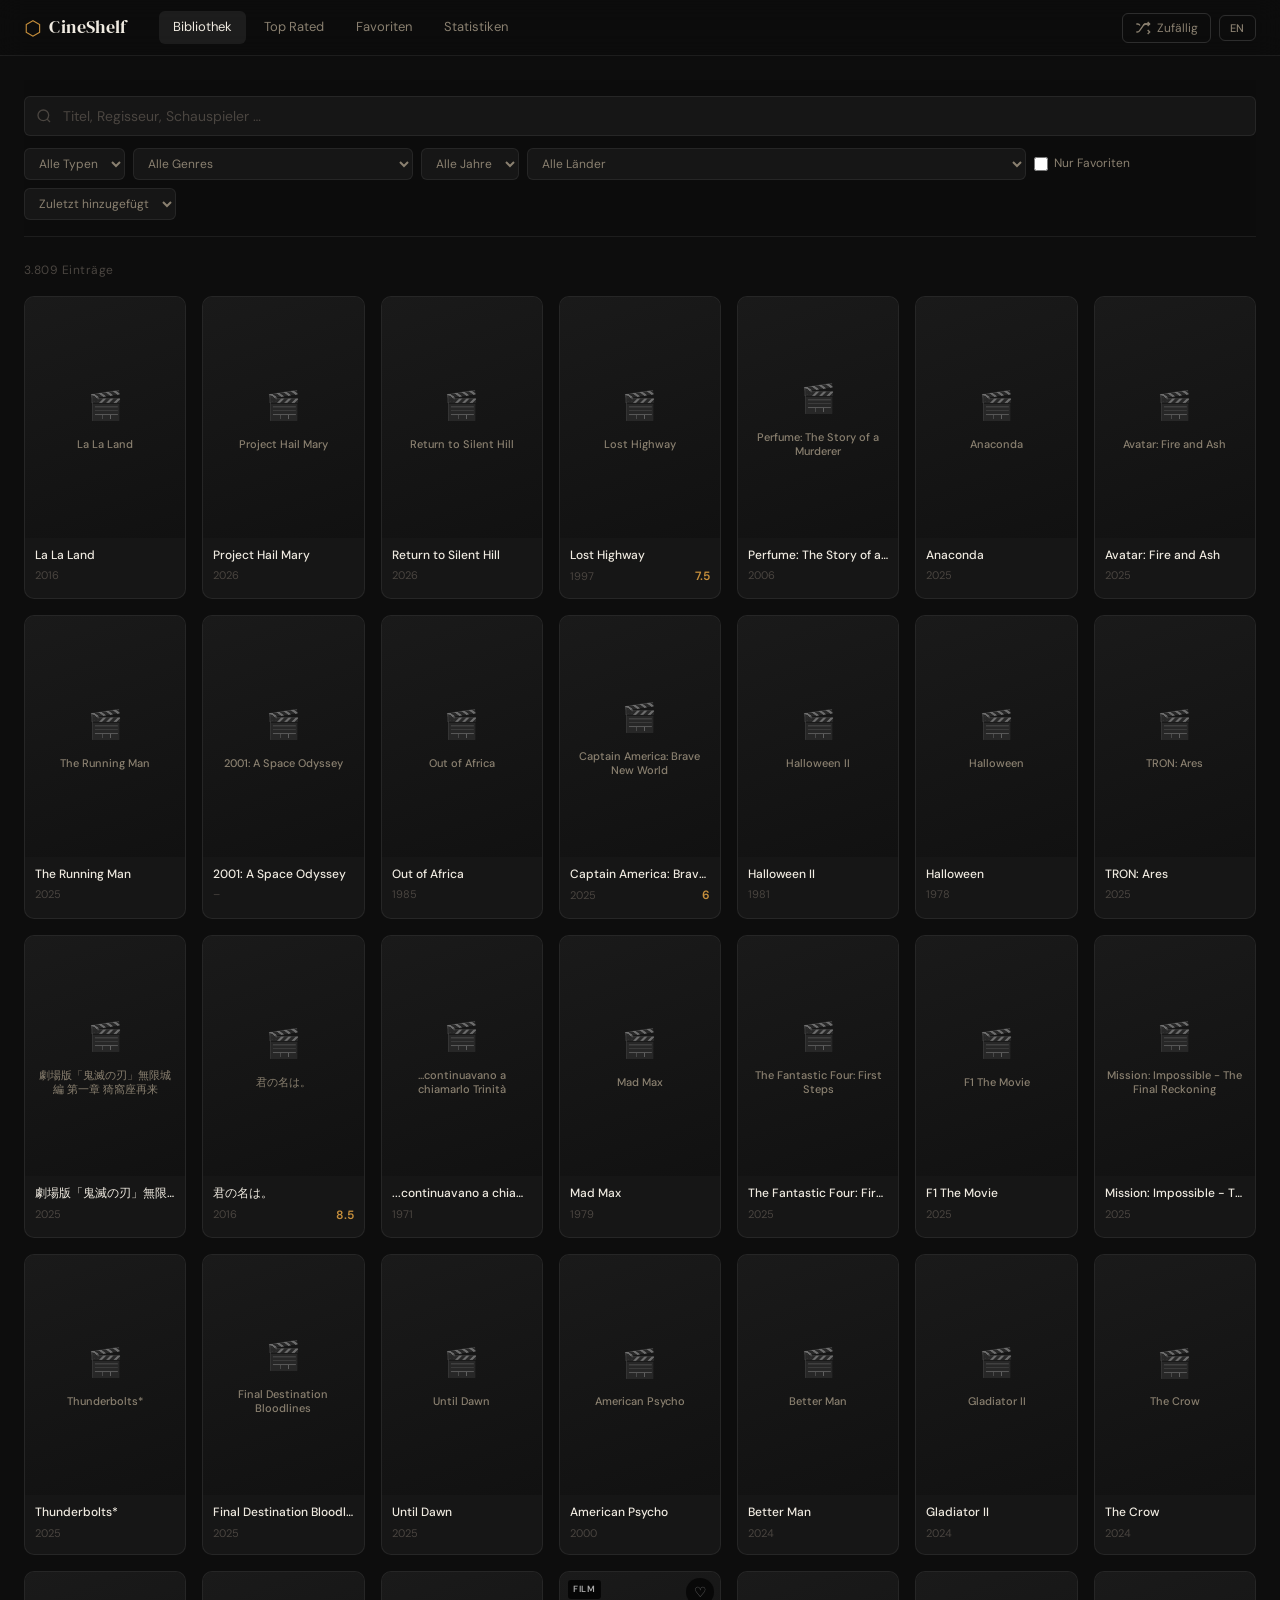
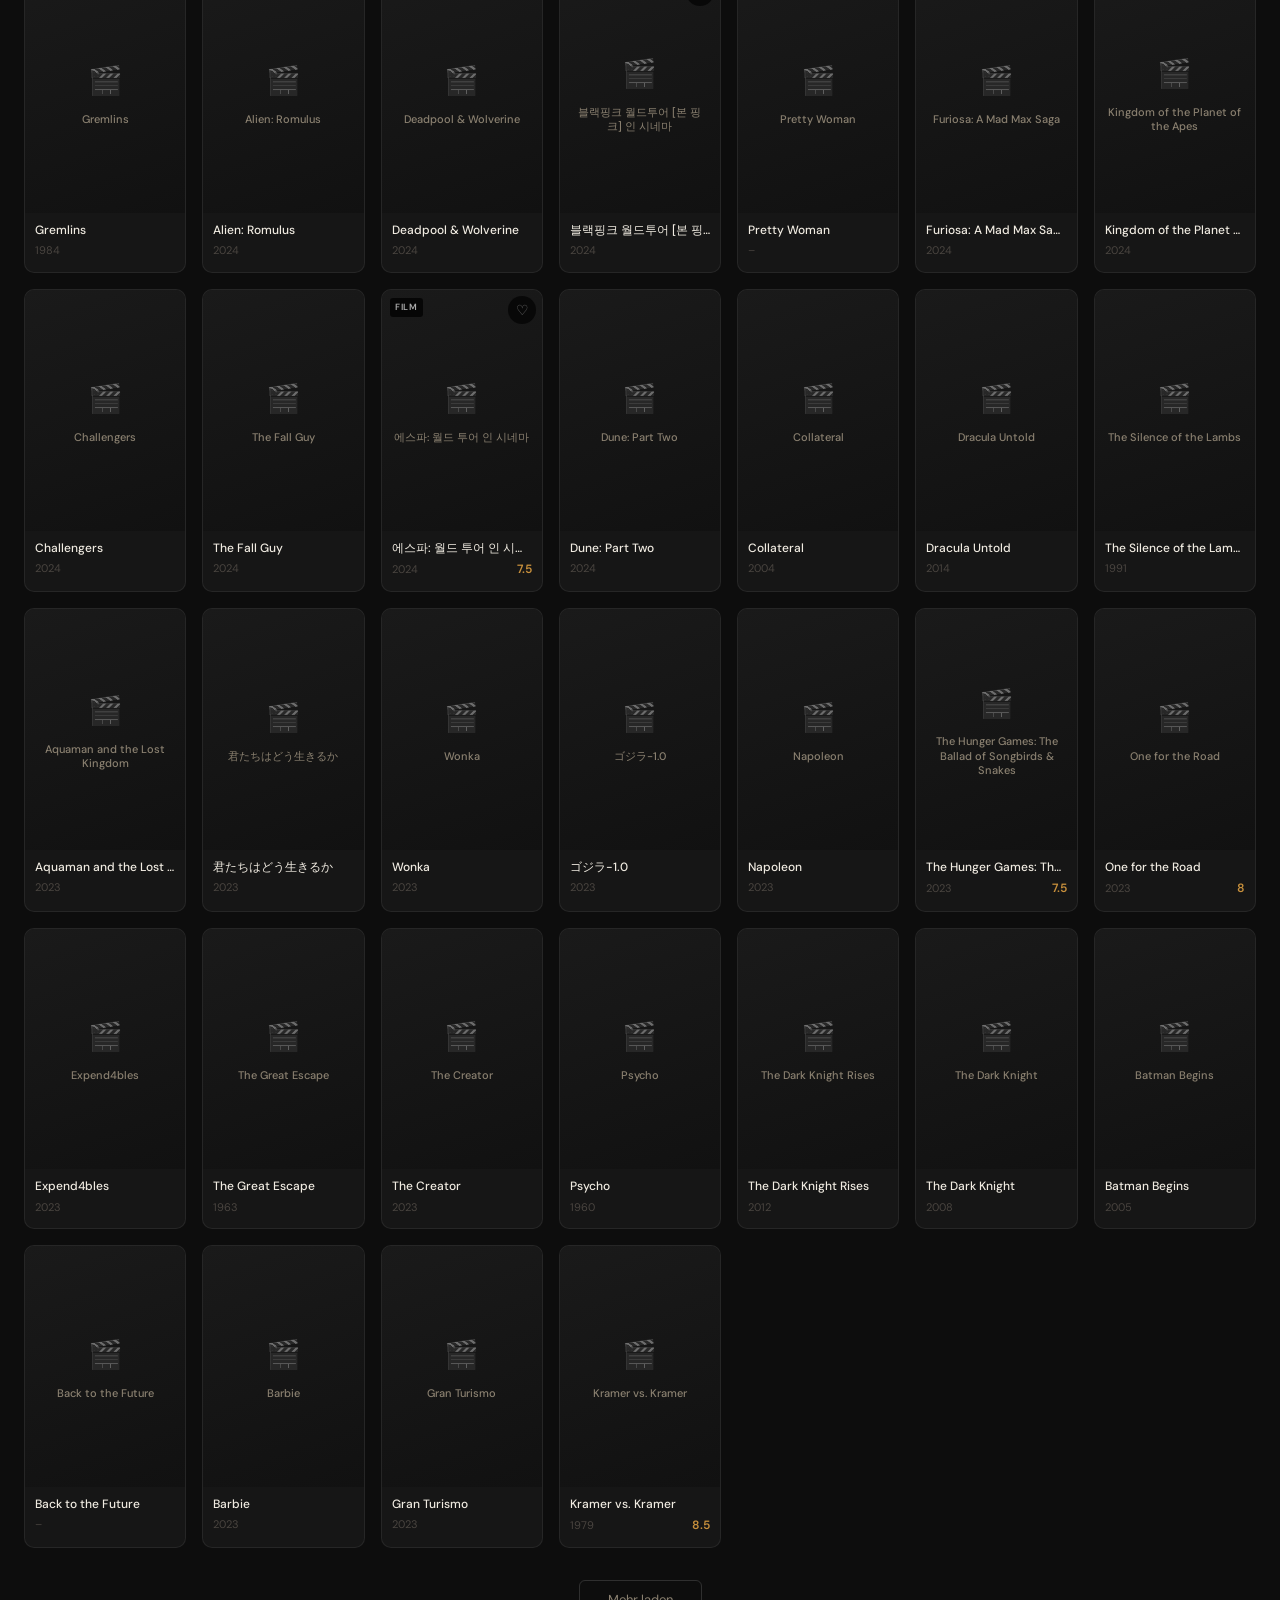
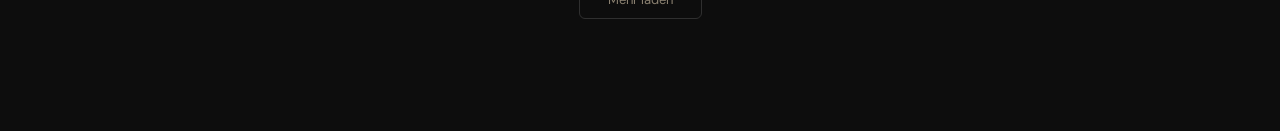
==== index.html @ fcdb3c8b "Add files via upload" ====
<!DOCTYPE html>
<html lang="de">
<head>
  <meta charset="UTF-8">
  <meta name="viewport" content="width=device-width, initial-scale=1.0">
  <title>CineShelf – Meine Medienbibliothek</title>
  <link rel="stylesheet" href="style.css">
  <link rel="preconnect" href="https://fonts.googleapis.com">
  <link rel="preconnect" href="https://fonts.gstatic.com" crossorigin>
  <link href="https://fonts.googleapis.com/css2?family=DM+Serif+Display:ital@0;1&family=DM+Sans:ital,opsz,wght@0,9..40,300;0,9..40,400;0,9..40,500;1,9..40,300&display=swap" rel="stylesheet">
</head>
<body>

<!-- NAVIGATION -->
<nav id="navbar">
  <div class="nav-inner">
    <a href="#" class="logo" onclick="showPage('home')">
      <span class="logo-mark">⬡</span>
      <span class="logo-text">CineShelf</span>
    </a>
    <div class="nav-links">
      <a href="#" onclick="showPage('home')" data-page="home" class="nav-link active">Bibliothek</a>
      <a href="#" onclick="showPage('toprated')" data-page="toprated" class="nav-link">Top Rated</a>
      <a href="#" onclick="showPage('favorites')" data-page="favorites" class="nav-link">Favoriten</a>
      <a href="#" onclick="showPage('stats')" data-page="stats" class="nav-link">Statistiken</a>
    </div>
    <div class="nav-actions">
      <button class="btn-random" onclick="openRandom()" title="Zufälliger Eintrag">
        <svg width="16" height="16" viewBox="0 0 24 24" fill="none" stroke="currentColor" stroke-width="2"><path d="M2 18h1.4c1.3 0 2.5-.6 3.3-1.7l6.1-8.6c.7-1.1 2-1.7 3.3-1.7H22"/><path d="m19 15 3 3-3 3"/><path d="M2 6h1.9c1.5 0 2.9.9 3.6 2.2"/><path d="M22 6h-5.9c-1.3 0-2.5.6-3.3 1.7l-.5.8"/><path d="m19 3 3 3-3 3"/></svg>
        <span>Zufällig</span>
      </button>
      <button class="btn-lang" onclick="toggleLang()" id="langBtn">EN</button>
    </div>
  </div>
</nav>

<!-- HOME PAGE -->
<div id="page-home" class="page active">
  <div class="toolbar">
    <div class="search-wrap">
      <svg class="search-icon" width="16" height="16" viewBox="0 0 24 24" fill="none" stroke="currentColor" stroke-width="2"><circle cx="11" cy="11" r="8"/><path d="m21 21-4.35-4.35"/></svg>
      <input type="text" id="searchInput" class="search-input" placeholder="Titel, Regisseur, Schauspieler …" oninput="applyFilters()">
      <button class="search-clear" id="searchClear" onclick="clearSearch()" style="display:none">×</button>
    </div>
    <div class="filter-row">
      <select id="filterType" onchange="applyFilters()" class="filter-select">
        <option value="">Alle Typen</option>
        <option value="film">Filme</option>
        <option value="wwe">WWE</option>
        <option value="concert">Konzerte</option>
      </select>
      <select id="filterGenre" onchange="applyFilters()" class="filter-select">
        <option value="">Alle Genres</option>
      </select>
      <select id="filterDecade" onchange="applyFilters()" class="filter-select">
        <option value="">Alle Jahre</option>
      </select>
      <select id="filterCountry" onchange="applyFilters()" class="filter-select">
        <option value="">Alle Länder</option>
      </select>
      <label class="filter-check">
        <input type="checkbox" id="filterFav" onchange="applyFilters()">
        <span>Nur Favoriten</span>
      </label>
      <select id="sortBy" onchange="applyFilters()" class="filter-select">
        <option value="added-desc">Zuletzt hinzugefügt</option>
        <option value="title-asc">Titel A–Z</option>
        <option value="title-desc">Titel Z–A</option>
        <option value="year-desc">Jahr ↓</option>
        <option value="year-asc">Jahr ↑</option>
        <option value="rating-desc">Bewertung ↓</option>
      </select>
    </div>
  </div>
  <div id="resultsCount" class="results-count"></div>
  <div id="grid" class="poster-grid"></div>
  <div id="loadMore" class="load-more-wrap" style="display:none">
    <button onclick="loadMoreItems()" class="btn-loadmore">Mehr laden</button>
  </div>
</div>

<!-- TOP RATED PAGE -->
<div id="page-toprated" class="page">
  <div class="page-header">
    <h1 class="page-title">Top Rated</h1>
    <p class="page-subtitle" id="topratedSubtitle">Einträge mit der höchsten Bewertung</p>
  </div>
  <div id="toprated-grid" class="poster-grid"></div>
</div>

<!-- FAVORITES PAGE -->
<div id="page-favorites" class="page">
  <div class="page-header">
    <h1 class="page-title">Favoriten</h1>
    <p class="page-subtitle" id="favoritesSubtitle">Deine markierten Lieblinge</p>
  </div>
  <div id="favorites-grid" class="poster-grid"></div>
  <div id="favorites-empty" class="empty-state" style="display:none">
    <div class="empty-icon">♡</div>
    <p>Noch keine Favoriten markiert.</p>
    <p class="empty-sub">Klicke das Herz-Symbol auf einer Karte, um sie hier zu speichern.</p>
  </div>
</div>

<!-- STATS PAGE -->
<div id="page-stats" class="page">
  <div class="page-header">
    <h1 class="page-title">Statistiken</h1>
    <p class="page-subtitle">Ein Blick in deine Sammlung</p>
  </div>
  <div id="stats-content" class="stats-grid"></div>
</div>

<!-- DETAIL MODAL -->
<div id="modal" class="modal" onclick="closeModal(event)">
  <div class="modal-inner">
    <button class="modal-close" onclick="closeModalBtn()">×</button>
    <div id="modal-body"></div>
  </div>
</div>

<!-- TOAST -->
<div id="toast" class="toast"></div>

<script src="app.js"></script>
</body>
</html>
---- style.css ----
/* ============================================
   CineShelf – Design System
   Palette: Near-black base, warm amber accent,
   film-grain texture feel, editorial typography
   ============================================ */

:root {
  --bg:          #0d0d0d;
  --bg-card:     #161616;
  --bg-card-hover: #1e1e1e;
  --bg-modal:    #111111;
  --border:      rgba(255,255,255,0.07);
  --border-strong: rgba(255,255,255,0.14);
  --text-primary: #f0ebe1;
  --text-secondary: #8a8070;
  --text-muted:  #4a4540;
  --accent:      #c8903c;   /* warm amber – like a sodium lamp in a projection booth */
  --accent-dim:  rgba(200,144,60,0.15);
  --accent-glow: rgba(200,144,60,0.08);
  --red:         #e05c5c;
  --green:       #6bcf8f;
  --nav-h:       56px;
  --radius:      6px;
  --radius-lg:   10px;
  --shadow-card: 0 2px 20px rgba(0,0,0,0.6);
  --shadow-modal: 0 8px 60px rgba(0,0,0,0.9);
  --font-display: 'DM Serif Display', Georgia, serif;
  --font-body:   'DM Sans', system-ui, sans-serif;
  --transition:  0.18s ease;
}

*, *::before, *::after { box-sizing: border-box; margin: 0; padding: 0; }

html { scroll-behavior: smooth; }

body {
  background: var(--bg);
  color: var(--text-primary);
  font-family: var(--font-body);
  font-size: 14px;
  line-height: 1.6;
  min-height: 100vh;
  -webkit-font-smoothing: antialiased;
}

/* ── NAV ── */
#navbar {
  position: fixed;
  top: 0; left: 0; right: 0;
  height: var(--nav-h);
  background: rgba(13,13,13,0.92);
  backdrop-filter: blur(12px);
  border-bottom: 1px solid var(--border);
  z-index: 100;
}
.nav-inner {
  max-width: 1440px;
  margin: 0 auto;
  padding: 0 24px;
  height: 100%;
  display: flex;
  align-items: center;
  gap: 32px;
}
.logo {
  display: flex;
  align-items: center;
  gap: 8px;
  text-decoration: none;
  flex-shrink: 0;
}
.logo-mark {
  font-size: 20px;
  color: var(--accent);
}
.logo-text {
  font-family: var(--font-display);
  font-size: 18px;
  color: var(--text-primary);
  letter-spacing: 0.02em;
}
.nav-links {
  display: flex;
  gap: 4px;
  flex: 1;
}
.nav-link {
  text-decoration: none;
  color: var(--text-secondary);
  font-size: 13px;
  font-weight: 400;
  padding: 6px 14px;
  border-radius: var(--radius);
  transition: color var(--transition), background var(--transition);
}
.nav-link:hover, .nav-link.active {
  color: var(--text-primary);
  background: var(--border);
}
.nav-actions {
  display: flex;
  align-items: center;
  gap: 8px;
  flex-shrink: 0;
}
.btn-random {
  display: flex;
  align-items: center;
  gap: 6px;
  background: none;
  border: 1px solid var(--border-strong);
  color: var(--text-secondary);
  font-family: var(--font-body);
  font-size: 12px;
  padding: 6px 12px;
  border-radius: var(--radius);
  cursor: pointer;
  transition: color var(--transition), border-color var(--transition);
}
.btn-random:hover {
  color: var(--accent);
  border-color: var(--accent);
}
.btn-lang {
  background: none;
  border: 1px solid var(--border-strong);
  color: var(--text-secondary);
  font-family: var(--font-body);
  font-size: 11px;
  font-weight: 500;
  padding: 5px 10px;
  border-radius: var(--radius);
  cursor: pointer;
  letter-spacing: 0.06em;
  transition: color var(--transition), border-color var(--transition);
}
.btn-lang:hover {
  color: var(--text-primary);
  border-color: var(--border-strong);
}

/* ── PAGES ── */
.page {
  display: none;
  padding-top: calc(var(--nav-h) + 24px);
  padding-bottom: 80px;
  max-width: 1440px;
  margin: 0 auto;
  padding-left: 24px;
  padding-right: 24px;
}
.page.active { display: block; }

.page-header {
  padding: 40px 0 32px;
  border-bottom: 1px solid var(--border);
  margin-bottom: 32px;
}
.page-title {
  font-family: var(--font-display);
  font-size: 42px;
  font-weight: 400;
  color: var(--text-primary);
  letter-spacing: -0.01em;
}
.page-subtitle {
  color: var(--text-secondary);
  font-size: 14px;
  margin-top: 6px;
}

/* ── TOOLBAR ── */
.toolbar {
  position: sticky;
  top: var(--nav-h);
  z-index: 50;
  background: rgba(13,13,13,0.95);
  backdrop-filter: blur(8px);
  padding: 16px 0;
  border-bottom: 1px solid var(--border);
  margin-bottom: 24px;
}
.search-wrap {
  position: relative;
  margin-bottom: 12px;
}
.search-icon {
  position: absolute;
  left: 12px;
  top: 50%;
  transform: translateY(-50%);
  color: var(--text-muted);
  pointer-events: none;
}
.search-input {
  width: 100%;
  background: var(--bg-card);
  border: 1px solid var(--border);
  border-radius: var(--radius);
  color: var(--text-primary);
  font-family: var(--font-body);
  font-size: 14px;
  padding: 10px 36px 10px 38px;
  outline: none;
  transition: border-color var(--transition);
}
.search-input:focus {
  border-color: var(--accent);
}
.search-input::placeholder { color: var(--text-muted); }
.search-clear {
  position: absolute;
  right: 12px;
  top: 50%;
  transform: translateY(-50%);
  background: none;
  border: none;
  color: var(--text-muted);
  font-size: 18px;
  cursor: pointer;
  line-height: 1;
  padding: 2px;
}
.search-clear:hover { color: var(--text-primary); }

.filter-row {
  display: flex;
  flex-wrap: wrap;
  gap: 8px;
  align-items: center;
}
.filter-select {
  background: var(--bg-card);
  border: 1px solid var(--border);
  border-radius: var(--radius);
  color: var(--text-secondary);
  font-family: var(--font-body);
  font-size: 12px;
  padding: 6px 10px;
  cursor: pointer;
  outline: none;
  transition: border-color var(--transition), color var(--transition);
}
.filter-select:hover, .filter-select:focus {
  border-color: var(--border-strong);
  color: var(--text-primary);
}
.filter-check {
  display: flex;
  align-items: center;
  gap: 6px;
  color: var(--text-secondary);
  font-size: 12px;
  cursor: pointer;
  user-select: none;
}
.filter-check input[type="checkbox"] {
  width: 14px; height: 14px;
  accent-color: var(--accent);
  cursor: pointer;
}
.filter-check:hover { color: var(--text-primary); }

.results-count {
  font-size: 12px;
  color: var(--text-muted);
  margin-bottom: 16px;
  letter-spacing: 0.04em;
}

/* ── POSTER GRID ── */
.poster-grid {
  display: grid;
  grid-template-columns: repeat(auto-fill, minmax(150px, 1fr));
  gap: 16px;
}

/* ── POSTER CARD ── */
.card {
  position: relative;
  background: var(--bg-card);
  border: 1px solid var(--border);
  border-radius: var(--radius-lg);
  overflow: hidden;
  cursor: pointer;
  transition: transform var(--transition), box-shadow var(--transition), border-color var(--transition);
}
.card:hover {
  transform: translateY(-4px);
  box-shadow: var(--shadow-card);
  border-color: var(--border-strong);
}
.card-poster {
  width: 100%;
  aspect-ratio: 2/3;
  background: var(--bg-card);
  position: relative;
  overflow: hidden;
}
.card-poster img {
  width: 100%;
  height: 100%;
  object-fit: cover;
  display: block;
  transition: transform 0.3s ease;
}
.card:hover .card-poster img {
  transform: scale(1.04);
}
.card-poster-fallback {
  width: 100%;
  height: 100%;
  display: flex;
  flex-direction: column;
  align-items: center;
  justify-content: center;
  background: linear-gradient(160deg, #1a1a1a 0%, #111 100%);
  color: var(--text-muted);
  font-size: 11px;
  text-align: center;
  padding: 12px;
  gap: 8px;
}
.card-poster-fallback .fallback-icon {
  font-size: 28px;
  opacity: 0.4;
}
.card-poster-fallback .fallback-title {
  font-size: 11px;
  color: var(--text-secondary);
  line-height: 1.3;
  word-break: break-word;
  font-weight: 500;
}
.card-type-badge {
  position: absolute;
  top: 8px;
  left: 8px;
  background: rgba(0,0,0,0.75);
  backdrop-filter: blur(4px);
  border-radius: 3px;
  font-size: 9px;
  font-weight: 600;
  letter-spacing: 0.08em;
  padding: 2px 5px;
  text-transform: uppercase;
}
.badge-film { color: #aaa; }
.badge-series { color: #7eb8e8; }
.badge-season { color: #a0c8f0; }
.badge-game { color: #8de88d; }
.badge-wwe { color: #e88080; }
.badge-concert { color: #e8c880; }

.card-fav {
  position: absolute;
  top: 6px;
  right: 6px;
  width: 28px;
  height: 28px;
  background: rgba(0,0,0,0.65);
  backdrop-filter: blur(4px);
  border: none;
  border-radius: 50%;
  display: flex;
  align-items: center;
  justify-content: center;
  cursor: pointer;
  font-size: 14px;
  transition: transform var(--transition), background var(--transition);
  z-index: 2;
}
.card-fav:hover { transform: scale(1.2); background: rgba(0,0,0,0.85); }
.card-fav.is-fav { color: #e05c5c; }
.card-fav:not(.is-fav) { color: rgba(255,255,255,0.4); }

.card-info {
  padding: 10px 10px 12px;
}
.card-title {
  font-size: 12px;
  font-weight: 500;
  line-height: 1.3;
  color: var(--text-primary);
  margin-bottom: 4px;
  white-space: nowrap;
  overflow: hidden;
  text-overflow: ellipsis;
}
.card-meta {
  display: flex;
  justify-content: space-between;
  align-items: center;
  gap: 4px;
}
.card-year {
  font-size: 11px;
  color: var(--text-muted);
}
.card-rating {
  font-size: 12px;
  font-weight: 600;
  color: var(--accent);
  font-variant-numeric: tabular-nums;
}

/* ── LOAD MORE ── */
.load-more-wrap {
  text-align: center;
  padding: 32px 0;
}
.btn-loadmore {
  background: none;
  border: 1px solid var(--border-strong);
  color: var(--text-secondary);
  font-family: var(--font-body);
  font-size: 13px;
  padding: 10px 28px;
  border-radius: var(--radius);
  cursor: pointer;
  transition: color var(--transition), border-color var(--transition);
}
.btn-loadmore:hover {
  color: var(--text-primary);
  border-color: var(--accent);
}

/* ── MODAL ── */
.modal {
  display: none;
  position: fixed;
  inset: 0;
  background: rgba(0,0,0,0.85);
  z-index: 200;
  overflow-y: auto;
  padding: 20px;
}
.modal.open { display: flex; align-items: flex-start; justify-content: center; }
.modal-inner {
  background: var(--bg-modal);
  border: 1px solid var(--border);
  border-radius: var(--radius-lg);
  max-width: 820px;
  width: 100%;
  margin: 20px auto;
  position: relative;
  box-shadow: var(--shadow-modal);
  overflow: hidden;
}
.modal-close {
  position: absolute;
  top: 14px;
  right: 14px;
  background: rgba(255,255,255,0.07);
  border: none;
  border-radius: 50%;
  width: 32px;
  height: 32px;
  font-size: 18px;
  color: var(--text-secondary);
  cursor: pointer;
  z-index: 10;
  display: flex;
  align-items: center;
  justify-content: center;
  transition: background var(--transition), color var(--transition);
}
.modal-close:hover {
  background: rgba(255,255,255,0.14);
  color: var(--text-primary);
}

/* Modal body layouts */
.modal-layout {
  display: flex;
  gap: 0;
  min-height: 340px;
}
.modal-poster {
  width: 220px;
  flex-shrink: 0;
  background: #0a0a0a;
  position: relative;
}
.modal-poster img {
  width: 100%;
  height: 100%;
  object-fit: cover;
  display: block;
}
.modal-poster-fallback {
  width: 100%;
  height: 100%;
  min-height: 330px;
  display: flex;
  align-items: center;
  justify-content: center;
  font-size: 48px;
  color: var(--text-muted);
  background: #111;
}
.modal-content {
  flex: 1;
  padding: 28px 28px 28px 28px;
  overflow: auto;
}
.modal-type-tag {
  display: inline-block;
  font-size: 10px;
  font-weight: 600;
  letter-spacing: 0.12em;
  text-transform: uppercase;
  color: var(--accent);
  margin-bottom: 10px;
}
.modal-title {
  font-family: var(--font-display);
  font-size: 26px;
  font-weight: 400;
  line-height: 1.15;
  margin-bottom: 6px;
  padding-right: 32px;
}
.modal-original-title {
  color: var(--text-secondary);
  font-style: italic;
  font-size: 13px;
  margin-bottom: 12px;
}
.modal-meta-row {
  display: flex;
  flex-wrap: wrap;
  gap: 16px;
  margin-bottom: 16px;
  padding-bottom: 16px;
  border-bottom: 1px solid var(--border);
}
.modal-meta-item {
  display: flex;
  flex-direction: column;
  gap: 2px;
}
.modal-meta-label {
  font-size: 10px;
  text-transform: uppercase;
  letter-spacing: 0.1em;
  color: var(--text-muted);
  font-weight: 500;
}
.modal-meta-value {
  font-size: 13px;
  color: var(--text-primary);
  font-weight: 400;
}
.modal-rating-display {
  font-size: 28px;
  font-family: var(--font-display);
  color: var(--accent);
  font-weight: 400;
  line-height: 1;
}
.modal-rating-display .rating-suffix {
  font-size: 14px;
  color: var(--text-muted);
  font-family: var(--font-body);
}
.modal-genres {
  display: flex;
  flex-wrap: wrap;
  gap: 6px;
  margin-bottom: 16px;
}
.genre-chip {
  background: rgba(255,255,255,0.05);
  border: 1px solid var(--border);
  border-radius: 3px;
  font-size: 11px;
  padding: 3px 8px;
  color: var(--text-secondary);
}
.modal-description {
  font-size: 13px;
  line-height: 1.7;
  color: var(--text-secondary);
  margin-bottom: 16px;
}
.modal-section-label {
  font-size: 10px;
  text-transform: uppercase;
  letter-spacing: 0.1em;
  color: var(--text-muted);
  margin-bottom: 8px;
  font-weight: 500;
}
.modal-cast {
  display: flex;
  flex-direction: column;
  gap: 4px;
  margin-bottom: 16px;
}
.cast-item {
  display: flex;
  gap: 8px;
  font-size: 12px;
}
.cast-name { color: var(--text-primary); }
.cast-role { color: var(--text-muted); }
.modal-links {
  display: flex;
  gap: 8px;
  flex-wrap: wrap;
  margin-top: 4px;
}
.modal-link {
  display: inline-flex;
  align-items: center;
  gap: 5px;
  font-size: 11px;
  color: var(--text-muted);
  text-decoration: none;
  border: 1px solid var(--border);
  border-radius: var(--radius);
  padding: 4px 10px;
  transition: color var(--transition), border-color var(--transition);
}
.modal-link:hover {
  color: var(--accent);
  border-color: var(--accent);
}

/* Rating controls in modal */
.modal-rating-section {
  margin-top: 16px;
  padding-top: 16px;
  border-top: 1px solid var(--border);
}
.rating-controls {
  display: flex;
  align-items: center;
  gap: 12px;
  margin-top: 8px;
}
.rating-stars {
  display: flex;
  gap: 2px;
}
.rating-pip {
  width: 22px;
  height: 22px;
  border-radius: 3px;
  border: 1px solid var(--border);
  background: none;
  cursor: pointer;
  font-size: 9px;
  color: var(--text-muted);
  display: flex;
  align-items: center;
  justify-content: center;
  transition: background var(--transition), border-color var(--transition), color var(--transition);
  font-family: var(--font-body);
}
.rating-pip.active, .rating-pip:hover {
  background: var(--accent-dim);
  border-color: var(--accent);
  color: var(--accent);
}
.rating-clear {
  background: none;
  border: none;
  color: var(--text-muted);
  font-size: 11px;
  cursor: pointer;
  padding: 0;
  font-family: var(--font-body);
}
.rating-clear:hover { color: var(--red); }

/* Notes in modal */
.notes-textarea {
  width: 100%;
  background: var(--bg-card);
  border: 1px solid var(--border);
  border-radius: var(--radius);
  color: var(--text-primary);
  font-family: var(--font-body);
  font-size: 12px;
  padding: 8px 10px;
  resize: vertical;
  min-height: 60px;
  outline: none;
  transition: border-color var(--transition);
  margin-top: 8px;
}
.notes-textarea:focus { border-color: var(--accent); }
.notes-textarea::placeholder { color: var(--text-muted); }
.notes-save-btn {
  margin-top: 6px;
  background: var(--accent-dim);
  border: 1px solid var(--accent);
  color: var(--accent);
  font-family: var(--font-body);
  font-size: 11px;
  padding: 5px 14px;
  border-radius: var(--radius);
  cursor: pointer;
  transition: background var(--transition);
}
.notes-save-btn:hover { background: rgba(200,144,60,0.25); }

/* ── STATS PAGE ── */
.stats-grid {
  display: grid;
  grid-template-columns: repeat(auto-fill, minmax(280px, 1fr));
  gap: 20px;
}
.stat-card {
  background: var(--bg-card);
  border: 1px solid var(--border);
  border-radius: var(--radius-lg);
  padding: 24px;
}
.stat-card-title {
  font-size: 10px;
  text-transform: uppercase;
  letter-spacing: 0.12em;
  color: var(--text-muted);
  margin-bottom: 16px;
  font-weight: 500;
}
.stat-big-number {
  font-family: var(--font-display);
  font-size: 52px;
  color: var(--accent);
  line-height: 1;
  font-weight: 400;
}
.stat-big-label {
  font-size: 13px;
  color: var(--text-secondary);
  margin-top: 4px;
}
.stat-list {
  display: flex;
  flex-direction: column;
  gap: 10px;
}
.stat-list-item {
  display: flex;
  justify-content: space-between;
  align-items: center;
  gap: 12px;
}
.stat-list-bar-wrap {
  flex: 1;
  height: 3px;
  background: var(--border);
  border-radius: 2px;
  overflow: hidden;
}
.stat-list-bar {
  height: 100%;
  background: var(--accent);
  border-radius: 2px;
  transition: width 0.6s ease;
}
.stat-list-label {
  font-size: 12px;
  color: var(--text-secondary);
  white-space: nowrap;
  overflow: hidden;
  text-overflow: ellipsis;
  max-width: 140px;
}
.stat-list-count {
  font-size: 11px;
  color: var(--text-muted);
  flex-shrink: 0;
}

/* ── EMPTY STATE ── */
.empty-state {
  text-align: center;
  padding: 80px 20px;
  color: var(--text-muted);
}
.empty-icon {
  font-size: 52px;
  margin-bottom: 16px;
  opacity: 0.5;
}
.empty-sub {
  font-size: 12px;
  color: var(--text-muted);
  margin-top: 6px;
}

/* ── TOAST ── */
.toast {
  position: fixed;
  bottom: 24px;
  left: 50%;
  transform: translateX(-50%) translateY(80px);
  background: var(--bg-card);
  border: 1px solid var(--border-strong);
  border-radius: var(--radius);
  padding: 10px 20px;
  font-size: 13px;
  color: var(--text-primary);
  z-index: 999;
  transition: transform 0.25s ease, opacity 0.25s ease;
  opacity: 0;
  pointer-events: none;
  white-space: nowrap;
}
.toast.show {
  transform: translateX(-50%) translateY(0);
  opacity: 1;
}

/* ── LOADING ── */
.loading {
  text-align: center;
  padding: 60px;
  color: var(--text-muted);
  font-size: 13px;
}

/* ── SCROLLBAR ── */
::-webkit-scrollbar { width: 6px; }
::-webkit-scrollbar-track { background: transparent; }
::-webkit-scrollbar-thumb { background: var(--border-strong); border-radius: 3px; }
::-webkit-scrollbar-thumb:hover { background: var(--text-muted); }

/* ── RESPONSIVE ── */
@media (max-width: 768px) {
  .nav-inner { gap: 12px; padding: 0 16px; }
  .nav-links { gap: 0; }
  .nav-link { padding: 6px 8px; font-size: 12px; }
  .logo-text { display: none; }
  .btn-random span { display: none; }

  .page { padding-left: 16px; padding-right: 16px; }
  .poster-grid { grid-template-columns: repeat(auto-fill, minmax(120px, 1fr)); gap: 10px; }
  .page-title { font-size: 28px; }

  .modal-layout { flex-direction: column; }
  .modal-poster { width: 100%; height: 220px; }
  .modal-poster img { height: 100%; object-fit: cover; object-position: top; }
  .modal-content { padding: 20px 16px; }
  .modal-title { font-size: 20px; }

  .filter-row { gap: 6px; }
  .filter-select { font-size: 11px; padding: 5px 8px; }
}

@media (max-width: 400px) {
  .poster-grid { grid-template-columns: repeat(auto-fill, minmax(100px, 1fr)); gap: 8px; }
}

@media (prefers-reduced-motion: reduce) {
  *, *::before, *::after { transition: none !important; animation: none !important; }
}
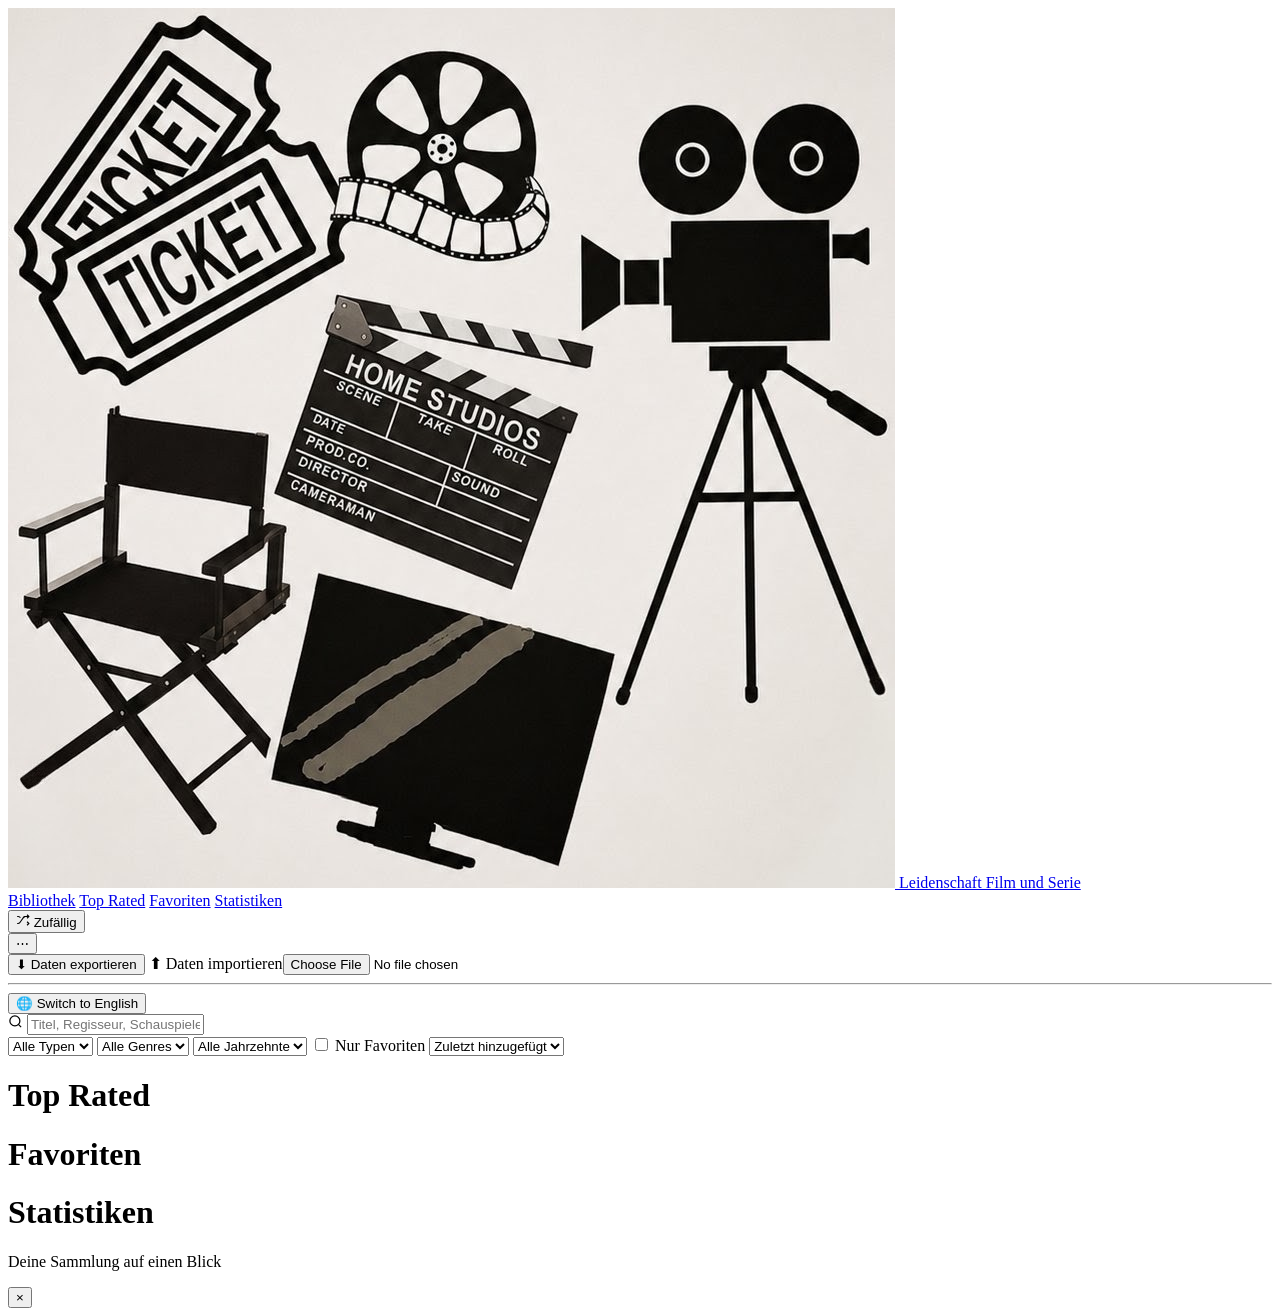
==== commit c2bdc793: "Rename index (1).html to index.html" ====
--- a/index.html
+++ b/index.html
@@ -3,125 +3,101 @@
 <head>
   <meta charset="UTF-8">
   <meta name="viewport" content="width=device-width, initial-scale=1.0">
-  <title>CineShelf – Meine Medienbibliothek</title>
+  <title>Leidenschaft Film und Serie</title>
   <link rel="stylesheet" href="style.css">
-  <link rel="preconnect" href="https://fonts.googleapis.com">
-  <link rel="preconnect" href="https://fonts.gstatic.com" crossorigin>
-  <link href="https://fonts.googleapis.com/css2?family=DM+Serif+Display:ital@0;1&family=DM+Sans:ital,opsz,wght@0,9..40,300;0,9..40,400;0,9..40,500;1,9..40,300&display=swap" rel="stylesheet">
+  <link href="https://fonts.googleapis.com/css2?family=DM+Serif+Display:ital@0;1&family=DM+Sans:opsz,wght@9..40,300;9..40,400;9..40,500&display=swap" rel="stylesheet">
 </head>
 <body>
-
-<!-- NAVIGATION -->
 <nav id="navbar">
   <div class="nav-inner">
-    <a href="#" class="logo" onclick="showPage('home')">
-      <span class="logo-mark">⬡</span>
-      <span class="logo-text">CineShelf</span>
+    <a href="#" class="logo" onclick="showPage('home');return false">
+      <img src="logo.jpg" alt="Leidenschaft Film und Serie" class="logo-img"
+           onerror="this.style.display='none';this.nextElementSibling.style.display='block'">
+      <span class="logo-fallback">Leidenschaft Film und Serie</span>
     </a>
     <div class="nav-links">
-      <a href="#" onclick="showPage('home')" data-page="home" class="nav-link active">Bibliothek</a>
-      <a href="#" onclick="showPage('toprated')" data-page="toprated" class="nav-link">Top Rated</a>
-      <a href="#" onclick="showPage('favorites')" data-page="favorites" class="nav-link">Favoriten</a>
-      <a href="#" onclick="showPage('stats')" data-page="stats" class="nav-link">Statistiken</a>
+      <a href="#" onclick="showPage('home');return false"      data-page="home"      class="nav-link active">Bibliothek</a>
+      <a href="#" onclick="showPage('toprated');return false"  data-page="toprated"  class="nav-link">Top Rated</a>
+      <a href="#" onclick="showPage('favorites');return false" data-page="favorites" class="nav-link">Favoriten</a>
+      <a href="#" onclick="showPage('stats');return false"     data-page="stats"     class="nav-link">Statistiken</a>
     </div>
     <div class="nav-actions">
-      <button class="btn-random" onclick="openRandom()" title="Zufälliger Eintrag">
-        <svg width="16" height="16" viewBox="0 0 24 24" fill="none" stroke="currentColor" stroke-width="2"><path d="M2 18h1.4c1.3 0 2.5-.6 3.3-1.7l6.1-8.6c.7-1.1 2-1.7 3.3-1.7H22"/><path d="m19 15 3 3-3 3"/><path d="M2 6h1.9c1.5 0 2.9.9 3.6 2.2"/><path d="M22 6h-5.9c-1.3 0-2.5.6-3.3 1.7l-.5.8"/><path d="m19 3 3 3-3 3"/></svg>
-        <span>Zufällig</span>
+      <button class="btn-ghost" onclick="openRandom()">
+        <svg width="14" height="14" viewBox="0 0 24 24" fill="none" stroke="currentColor" stroke-width="2"><path d="M2 18h1.4c1.3 0 2.5-.6 3.3-1.7l6.1-8.6c.7-1.1 2-1.7 3.3-1.7H22"/><path d="m19 15 3 3-3 3"/><path d="M2 6h1.9c1.5 0 2.9.9 3.6 2.2"/><path d="M22 6h-5.9c-1.3 0-2.5.6-3.3 1.7l-.5.8"/><path d="m19 3 3 3-3 3"/></svg>
+        <span class="hide-mobile">Zufällig</span>
       </button>
-      <button class="btn-lang" onclick="toggleLang()" id="langBtn">EN</button>
+      <div class="menu-wrap">
+        <button class="btn-ghost" onclick="toggleMenu()">⋯</button>
+        <div class="dropdown" id="dropdown">
+          <button onclick="exportData();closeMenu()">⬇ Daten exportieren</button>
+          <label>⬆ Daten importieren<input type="file" accept=".json" onchange="importData(event);closeMenu()"></label>
+          <hr>
+          <button onclick="toggleLang();closeMenu()" id="langBtn">🌐 Switch to English</button>
+        </div>
+      </div>
     </div>
   </div>
 </nav>
 
-<!-- HOME PAGE -->
 <div id="page-home" class="page active">
   <div class="toolbar">
     <div class="search-wrap">
-      <svg class="search-icon" width="16" height="16" viewBox="0 0 24 24" fill="none" stroke="currentColor" stroke-width="2"><circle cx="11" cy="11" r="8"/><path d="m21 21-4.35-4.35"/></svg>
-      <input type="text" id="searchInput" class="search-input" placeholder="Titel, Regisseur, Schauspieler …" oninput="applyFilters()">
-      <button class="search-clear" id="searchClear" onclick="clearSearch()" style="display:none">×</button>
+      <svg class="ico-search" width="15" height="15" viewBox="0 0 24 24" fill="none" stroke="currentColor" stroke-width="2"><circle cx="11" cy="11" r="8"/><path d="m21 21-4.35-4.35"/></svg>
+      <input id="searchInput" class="search-input" placeholder="Titel, Regisseur, Schauspieler …" oninput="applyFilters()">
+      <button id="searchClear" class="search-clear" onclick="clearSearch()" style="display:none">×</button>
     </div>
     <div class="filter-row">
-      <select id="filterType" onchange="applyFilters()" class="filter-select">
+      <select id="fType"   class="sel" onchange="applyFilters()">
         <option value="">Alle Typen</option>
         <option value="film">Filme</option>
-        <option value="wwe">WWE</option>
+        <option value="series">Serien</option>
         <option value="concert">Konzerte</option>
       </select>
-      <select id="filterGenre" onchange="applyFilters()" class="filter-select">
-        <option value="">Alle Genres</option>
-      </select>
-      <select id="filterDecade" onchange="applyFilters()" class="filter-select">
-        <option value="">Alle Jahre</option>
-      </select>
-      <select id="filterCountry" onchange="applyFilters()" class="filter-select">
-        <option value="">Alle Länder</option>
-      </select>
-      <label class="filter-check">
-        <input type="checkbox" id="filterFav" onchange="applyFilters()">
-        <span>Nur Favoriten</span>
-      </label>
-      <select id="sortBy" onchange="applyFilters()" class="filter-select">
+      <select id="fGenre"  class="sel" onchange="applyFilters()"><option value="">Alle Genres</option></select>
+      <select id="fDecade" class="sel" onchange="applyFilters()"><option value="">Alle Jahrzehnte</option></select>
+      <label class="chk-label"><input type="checkbox" id="fFav" onchange="applyFilters()"> <span>Nur Favoriten</span></label>
+      <select id="sortBy"  class="sel" onchange="applyFilters()">
         <option value="added-desc">Zuletzt hinzugefügt</option>
         <option value="title-asc">Titel A–Z</option>
         <option value="title-desc">Titel Z–A</option>
         <option value="year-desc">Jahr ↓</option>
         <option value="year-asc">Jahr ↑</option>
         <option value="rating-desc">Bewertung ↓</option>
+        <option value="rating-asc">Bewertung ↑</option>
       </select>
     </div>
   </div>
-  <div id="resultsCount" class="results-count"></div>
-  <div id="grid" class="poster-grid"></div>
-  <div id="loadMore" class="load-more-wrap" style="display:none">
-    <button onclick="loadMoreItems()" class="btn-loadmore">Mehr laden</button>
+  <div id="count" class="count"></div>
+  <div id="grid" class="grid"></div>
+  <div id="loadMoreWrap" style="display:none;text-align:center;padding:28px">
+    <button class="btn-ghost" onclick="loadMore()">Mehr laden</button>
   </div>
 </div>
 
-<!-- TOP RATED PAGE -->
 <div id="page-toprated" class="page">
-  <div class="page-header">
-    <h1 class="page-title">Top Rated</h1>
-    <p class="page-subtitle" id="topratedSubtitle">Einträge mit der höchsten Bewertung</p>
-  </div>
-  <div id="toprated-grid" class="poster-grid"></div>
+  <div class="page-header"><h1>Top Rated</h1><p id="trSub"></p></div>
+  <div id="tr-grid" class="grid"></div>
 </div>
 
-<!-- FAVORITES PAGE -->
 <div id="page-favorites" class="page">
-  <div class="page-header">
-    <h1 class="page-title">Favoriten</h1>
-    <p class="page-subtitle" id="favoritesSubtitle">Deine markierten Lieblinge</p>
-  </div>
-  <div id="favorites-grid" class="poster-grid"></div>
-  <div id="favorites-empty" class="empty-state" style="display:none">
-    <div class="empty-icon">♡</div>
-    <p>Noch keine Favoriten markiert.</p>
-    <p class="empty-sub">Klicke das Herz-Symbol auf einer Karte, um sie hier zu speichern.</p>
-  </div>
+  <div class="page-header"><h1>Favoriten</h1><p id="favSub"></p></div>
+  <div id="fav-grid" class="grid"></div>
+  <div id="fav-empty" class="empty" style="display:none"></div>
 </div>
 
-<!-- STATS PAGE -->
 <div id="page-stats" class="page">
-  <div class="page-header">
-    <h1 class="page-title">Statistiken</h1>
-    <p class="page-subtitle">Ein Blick in deine Sammlung</p>
-  </div>
-  <div id="stats-content" class="stats-grid"></div>
+  <div class="page-header"><h1>Statistiken</h1><p>Deine Sammlung auf einen Blick</p></div>
+  <div id="stats" class="stats-grid"></div>
 </div>
 
-<!-- DETAIL MODAL -->
 <div id="modal" class="modal" onclick="closeModal(event)">
-  <div class="modal-inner">
+  <div class="modal-box">
     <button class="modal-close" onclick="closeModalBtn()">×</button>
     <div id="modal-body"></div>
   </div>
 </div>
 
-<!-- TOAST -->
 <div id="toast" class="toast"></div>
-
 <script src="app.js"></script>
 </body>
 </html>
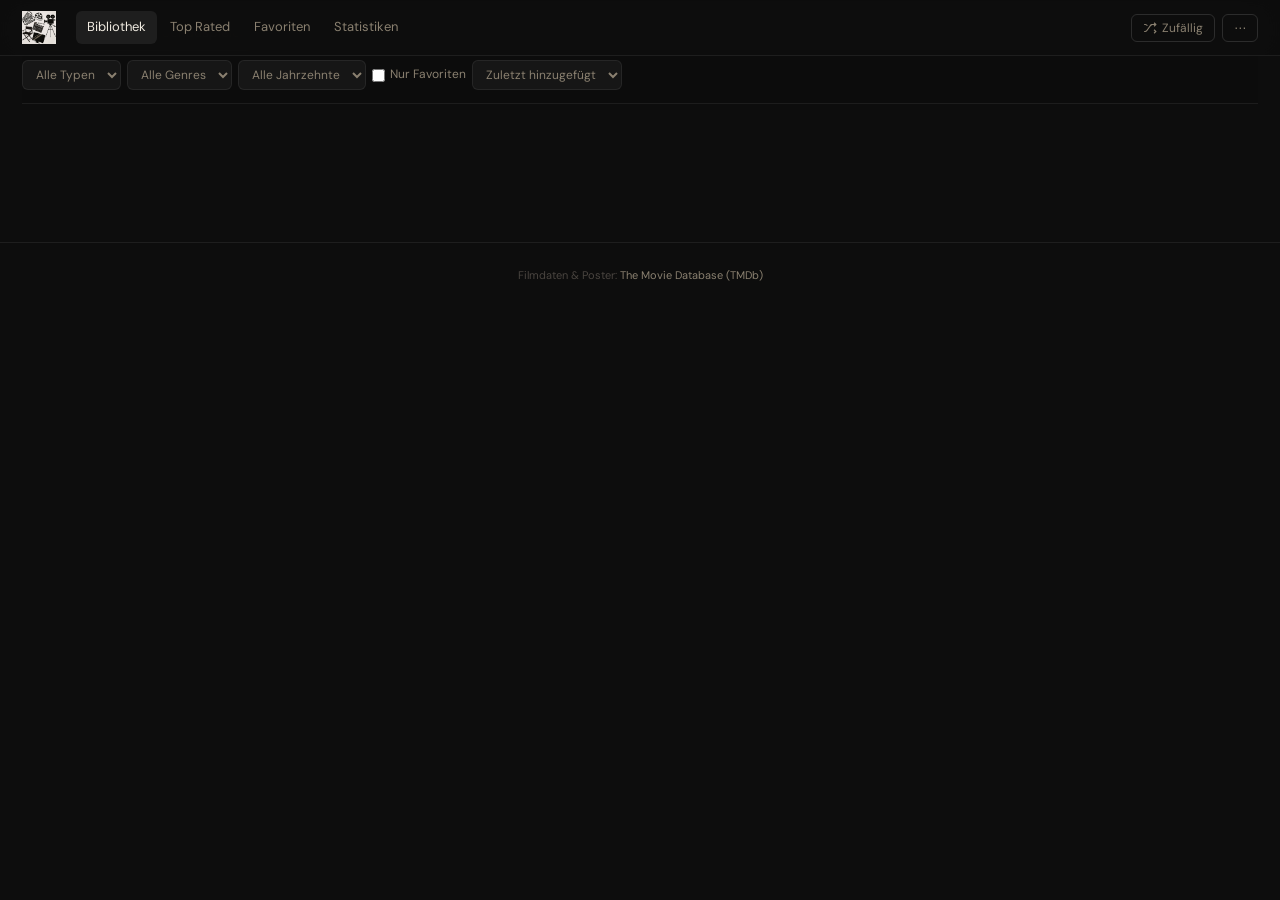
==== commit ab80439c: "Add files via upload" ====
--- a/index.html
+++ b/index.html
@@ -98,6 +98,11 @@
 </div>
 
 <div id="toast" class="toast"></div>
+
+<footer class="site-footer">
+  <p>Filmdaten &amp; Poster: <a href="https://www.themoviedb.org" target="_blank">The Movie Database (TMDb)</a></p>
+</footer>
+
 <script src="app.js"></script>
 </body>
 </html>
--- a/style.css
+++ b/style.css
@@ -0,0 +1,179 @@
+:root{
+  --bg:#0d0d0d;--card:#161616;--modal:#111;
+  --b:rgba(255,255,255,.07);--bs:rgba(255,255,255,.13);
+  --t:#f0ebe1;--ts:#8a8070;--tm:#4a4540;
+  --a:#c8903c;--ad:rgba(200,144,60,.15);
+  --red:#e05c5c;--nh:56px;--r:6px;--rl:10px;
+  --fd:'DM Serif Display',Georgia,serif;
+  --fb:'DM Sans',system-ui,sans-serif;
+  --tr:.17s ease;
+}
+*,*::before,*::after{box-sizing:border-box;margin:0;padding:0}
+html{scroll-behavior:smooth}
+body{background:var(--bg);color:var(--t);font-family:var(--fb);font-size:14px;line-height:1.6;min-height:100vh;-webkit-font-smoothing:antialiased}
+
+/* NAV */
+#navbar{position:fixed;inset:0 0 auto;height:var(--nh);background:rgba(13,13,13,.93);backdrop-filter:blur(12px);border-bottom:1px solid var(--b);z-index:100}
+.nav-inner{max-width:1440px;margin:0 auto;padding:0 22px;height:100%;display:flex;align-items:center;gap:20px}
+.logo{display:flex;align-items:center;gap:8px;text-decoration:none;flex-shrink:0}
+.logo-img{height:34px;width:auto;object-fit:contain}
+.logo-fallback{display:none;font-family:var(--fd);font-size:16px;color:var(--t);white-space:nowrap}
+.nav-links{display:flex;gap:2px;flex:1}
+.nav-link{text-decoration:none;color:var(--ts);font-size:13px;padding:6px 11px;border-radius:var(--r);transition:color var(--tr),background var(--tr)}
+.nav-link:hover,.nav-link.active{color:var(--t);background:var(--b)}
+.nav-actions{display:flex;align-items:center;gap:7px;flex-shrink:0}
+.btn-ghost{display:inline-flex;align-items:center;gap:5px;background:none;border:1px solid var(--bs);color:var(--ts);font-family:var(--fb);font-size:12px;padding:5px 11px;border-radius:var(--r);cursor:pointer;transition:color var(--tr),border-color var(--tr)}
+.btn-ghost:hover{color:var(--a);border-color:var(--a)}
+.menu-wrap{position:relative}
+.dropdown{display:none;position:absolute;top:calc(100% + 7px);right:0;background:#1b1b1b;border:1px solid var(--bs);border-radius:var(--rl);min-width:205px;padding:5px;box-shadow:0 8px 40px rgba(0,0,0,.85);z-index:200}
+.dropdown.open{display:block}
+.dropdown button,.dropdown label{display:block;width:100%;background:none;border:none;color:var(--ts);font-family:var(--fb);font-size:13px;padding:8px 13px;text-align:left;border-radius:var(--r);cursor:pointer;transition:background var(--tr),color var(--tr)}
+.dropdown button:hover,.dropdown label:hover{background:var(--b);color:var(--t)}
+.dropdown label input{display:none}
+.dropdown hr{border:none;border-top:1px solid var(--b);margin:4px 8px}
+
+/* PAGES */
+.page{display:none;padding-top:calc(var(--nh)+20px);padding-bottom:80px;max-width:1440px;margin:0 auto;padding-left:22px;padding-right:22px}
+.page.active{display:block}
+.page-header{padding:34px 0 26px;border-bottom:1px solid var(--b);margin-bottom:26px}
+.page-header h1{font-family:var(--fd);font-size:38px;font-weight:400}
+.page-header p{color:var(--ts);font-size:14px;margin-top:5px}
+
+/* TOOLBAR */
+.toolbar{position:sticky;top:var(--nh);z-index:50;background:rgba(13,13,13,.96);backdrop-filter:blur(8px);padding:13px 0;border-bottom:1px solid var(--b);margin-bottom:18px}
+.search-wrap{position:relative;margin-bottom:9px}
+.ico-search{position:absolute;left:11px;top:50%;transform:translateY(-50%);color:var(--tm);pointer-events:none}
+.search-input{width:100%;background:var(--card);border:1px solid var(--b);border-radius:var(--r);color:var(--t);font-family:var(--fb);font-size:14px;padding:9px 34px 9px 36px;outline:none;transition:border-color var(--tr)}
+.search-input:focus{border-color:var(--a)}
+.search-input::placeholder{color:var(--tm)}
+.search-clear{position:absolute;right:11px;top:50%;transform:translateY(-50%);background:none;border:none;color:var(--tm);font-size:17px;cursor:pointer}
+.search-clear:hover{color:var(--t)}
+.filter-row{display:flex;flex-wrap:wrap;gap:6px;align-items:center}
+.sel{background:var(--card);border:1px solid var(--b);border-radius:var(--r);color:var(--ts);font-family:var(--fb);font-size:12px;padding:5px 9px;cursor:pointer;outline:none;transition:border-color var(--tr),color var(--tr)}
+.sel:hover,.sel:focus{border-color:var(--bs);color:var(--t)}
+.chk-label{display:flex;align-items:center;gap:5px;color:var(--ts);font-size:12px;cursor:pointer;user-select:none}
+.chk-label input{accent-color:var(--a);width:13px;height:13px;cursor:pointer}
+.chk-label:hover{color:var(--t)}
+.count{font-size:12px;color:var(--tm);margin-bottom:13px;letter-spacing:.04em}
+
+/* GRID */
+.grid{display:grid;grid-template-columns:repeat(auto-fill,minmax(146px,1fr));gap:13px}
+
+/* CARD */
+.card{position:relative;background:var(--card);border:1px solid var(--b);border-radius:var(--rl);overflow:hidden;cursor:pointer;transition:transform var(--tr),box-shadow var(--tr),border-color var(--tr)}
+.card:hover{transform:translateY(-4px);box-shadow:0 4px 22px rgba(0,0,0,.7);border-color:var(--bs)}
+.card-img{width:100%;aspect-ratio:2/3;background:var(--card);position:relative;overflow:hidden}
+.card-img img{width:100%;height:100%;object-fit:cover;display:block;transition:transform .3s ease}
+.card:hover .card-img img{transform:scale(1.04)}
+.card-fb{width:100%;height:100%;display:flex;flex-direction:column;align-items:center;justify-content:center;background:linear-gradient(155deg,#1a1a1a,#111);padding:10px;gap:6px}
+.card-fb-icon{font-size:26px;opacity:.35}
+.card-fb-title{font-size:10px;color:var(--ts);line-height:1.3;word-break:break-word;font-weight:500;text-align:center}
+.badge{position:absolute;top:7px;left:7px;background:rgba(0,0,0,.75);backdrop-filter:blur(4px);border-radius:3px;font-size:9px;font-weight:600;letter-spacing:.08em;padding:2px 5px;text-transform:uppercase}
+.b-film{color:#aaa}.b-series{color:#7eb8e8}.b-concert{color:#e8c880}
+.card-fav{position:absolute;top:5px;right:5px;width:27px;height:27px;background:rgba(0,0,0,.65);backdrop-filter:blur(4px);border:none;border-radius:50%;display:flex;align-items:center;justify-content:center;cursor:pointer;font-size:13px;transition:transform var(--tr);z-index:2}
+.card-fav:hover{transform:scale(1.2)}
+.card-fav.on{color:var(--red)}.card-fav:not(.on){color:rgba(255,255,255,.35)}
+.card-info{padding:8px 9px 10px}
+.card-title{font-size:11px;font-weight:500;line-height:1.3;color:var(--t);margin-bottom:3px;white-space:nowrap;overflow:hidden;text-overflow:ellipsis}
+.card-meta{display:flex;justify-content:space-between;align-items:center}
+.card-year{font-size:11px;color:var(--tm)}
+.card-rating{font-size:12px;font-weight:600;color:var(--a);font-variant-numeric:tabular-nums}
+
+/* MODAL */
+.modal{display:none;position:fixed;inset:0;background:rgba(0,0,0,.86);z-index:200;overflow-y:auto;padding:18px}
+.modal.open{display:flex;align-items:flex-start;justify-content:center}
+.modal-box{background:var(--modal);border:1px solid var(--b);border-radius:var(--rl);max-width:800px;width:100%;margin:18px auto;position:relative;box-shadow:0 8px 60px rgba(0,0,0,.9);overflow:hidden}
+.modal-close{position:absolute;top:12px;right:12px;background:rgba(255,255,255,.07);border:none;border-radius:50%;width:30px;height:30px;font-size:17px;color:var(--ts);cursor:pointer;z-index:10;display:flex;align-items:center;justify-content:center;transition:background var(--tr),color var(--tr)}
+.modal-close:hover{background:rgba(255,255,255,.14);color:var(--t)}
+.modal-layout{display:flex;min-height:320px}
+.modal-poster{width:210px;flex-shrink:0;background:#0a0a0a}
+.modal-poster img{width:100%;height:100%;object-fit:cover;display:block}
+.modal-fb-poster{width:100%;height:100%;min-height:310px;display:flex;align-items:center;justify-content:center;font-size:44px;color:var(--tm);background:#111}
+.modal-body{flex:1;padding:26px;overflow:auto}
+.modal-type{font-size:10px;font-weight:600;letter-spacing:.12em;text-transform:uppercase;color:var(--a);margin-bottom:8px}
+.modal-title{font-family:var(--fd);font-size:24px;font-weight:400;line-height:1.15;margin-bottom:5px;padding-right:30px}
+.meta-row{display:flex;flex-wrap:wrap;gap:14px;margin-bottom:13px;padding-bottom:13px;border-bottom:1px solid var(--b)}
+.meta-item{display:flex;flex-direction:column;gap:1px}
+.meta-lbl{font-size:10px;text-transform:uppercase;letter-spacing:.1em;color:var(--tm);font-weight:500}
+.meta-val{font-size:13px;color:var(--t)}
+.chips{display:flex;flex-wrap:wrap;gap:5px;margin-bottom:12px}
+.chip{background:rgba(255,255,255,.05);border:1px solid var(--b);border-radius:3px;font-size:11px;padding:2px 7px;color:var(--ts)}
+.modal-desc{font-size:13px;line-height:1.7;color:var(--ts);margin-bottom:12px}
+.modal-note{background:var(--card);border-left:2px solid var(--a);padding:9px 13px;border-radius:0 var(--r) var(--r) 0;font-size:13px;line-height:1.6;color:var(--ts);margin-bottom:12px;font-style:italic}
+.sec-lbl{font-size:10px;text-transform:uppercase;letter-spacing:.1em;color:var(--tm);margin-bottom:7px;font-weight:500}
+.cast-list{display:flex;flex-direction:column;gap:3px;margin-bottom:12px}
+.cast-item{display:flex;gap:7px;font-size:12px}
+.cast-name{color:var(--t)}.cast-role{color:var(--tm)}
+.fav-btn{background:none;border:none;font-size:20px;cursor:pointer;padding:0;line-height:1;transition:transform var(--tr)}
+.fav-btn:hover{transform:scale(1.15)}
+.fav-btn.on{color:var(--red)}.fav-btn:not(.on){color:rgba(255,255,255,.25)}
+.links{display:flex;gap:7px;flex-wrap:wrap;margin-top:3px}
+.ext-link{display:inline-flex;align-items:center;gap:4px;font-size:11px;color:var(--tm);text-decoration:none;border:1px solid var(--b);border-radius:var(--r);padding:3px 9px;transition:color var(--tr),border-color var(--tr)}
+.ext-link:hover{color:var(--a);border-color:var(--a)}
+
+/* RATING */
+.rating-sec{margin-top:13px;padding-top:13px;border-top:1px solid var(--b)}
+.rating-pips{display:flex;flex-wrap:wrap;gap:3px;margin-top:7px}
+.pip{width:36px;height:26px;border-radius:var(--r);border:1px solid var(--b);background:none;cursor:pointer;font-size:11px;color:var(--tm);display:flex;align-items:center;justify-content:center;transition:background var(--tr),border-color var(--tr),color var(--tr);font-family:var(--fb);font-weight:500}
+.pip:hover,.pip.on{background:var(--ad);border-color:var(--a);color:var(--a)}
+.rating-val{font-family:var(--fd);font-size:24px;color:var(--a);line-height:1;margin:5px 0}
+.rating-val span{font-size:12px;color:var(--tm);font-family:var(--fb)}
+.clear-btn{background:none;border:none;color:var(--tm);font-size:11px;cursor:pointer;font-family:var(--fb)}
+.clear-btn:hover{color:var(--red)}
+
+/* NOTES */
+.notes-sec{margin-top:11px;padding-top:11px;border-top:1px solid var(--b)}
+.notes-ta{width:100%;background:var(--card);border:1px solid var(--b);border-radius:var(--r);color:var(--t);font-family:var(--fb);font-size:12px;padding:7px 9px;resize:vertical;min-height:55px;outline:none;transition:border-color var(--tr);margin-top:5px}
+.notes-ta:focus{border-color:var(--a)}
+.notes-ta::placeholder{color:var(--tm)}
+.notes-save{margin-top:5px;background:var(--ad);border:1px solid var(--a);color:var(--a);font-family:var(--fb);font-size:11px;padding:4px 12px;border-radius:var(--r);cursor:pointer}
+.notes-save:hover{background:rgba(200,144,60,.25)}
+
+/* STATS */
+.stats-grid{display:grid;grid-template-columns:repeat(auto-fill,minmax(270px,1fr));gap:16px}
+.stat-card{background:var(--card);border:1px solid var(--b);border-radius:var(--rl);padding:20px}
+.stat-title{font-size:10px;text-transform:uppercase;letter-spacing:.12em;color:var(--tm);margin-bottom:13px;font-weight:500}
+.stat-big{font-family:var(--fd);font-size:48px;color:var(--a);line-height:1}
+.stat-sub{font-size:12px;color:var(--ts);margin-top:3px}
+.stat-list{display:flex;flex-direction:column;gap:8px}
+.stat-row{display:flex;justify-content:space-between;align-items:center;gap:9px}
+.stat-bar-wrap{flex:1;height:3px;background:var(--b);border-radius:2px;overflow:hidden}
+.stat-bar{height:100%;background:var(--a);border-radius:2px;transition:width .6s ease}
+.stat-lbl{font-size:11px;color:var(--ts);white-space:nowrap;overflow:hidden;text-overflow:ellipsis;max-width:130px}
+.stat-cnt{font-size:11px;color:var(--tm);flex-shrink:0}
+
+/* MISC */
+.empty{text-align:center;padding:70px 20px;color:var(--tm)}
+.empty-icon{font-size:48px;margin-bottom:14px;opacity:.5}
+.empty-sub{font-size:12px;margin-top:5px}
+.loading{text-align:center;padding:60px;color:var(--tm);font-size:13px}
+.toast{position:fixed;bottom:22px;left:50%;transform:translateX(-50%) translateY(70px);background:var(--card);border:1px solid var(--bs);border-radius:var(--r);padding:9px 18px;font-size:13px;color:var(--t);z-index:999;transition:transform .24s ease,opacity .24s ease;opacity:0;pointer-events:none;white-space:nowrap}
+.toast.show{transform:translateX(-50%) translateY(0);opacity:1}
+
+/* SCROLLBAR */
+::-webkit-scrollbar{width:5px}
+::-webkit-scrollbar-track{background:transparent}
+::-webkit-scrollbar-thumb{background:var(--bs);border-radius:3px}
+
+/* RESPONSIVE */
+@media(max-width:768px){
+  .nav-inner{gap:9px;padding:0 13px}
+  .nav-links{gap:0}.nav-link{padding:6px 7px;font-size:12px}
+  .logo-img{height:26px}
+  .hide-mobile{display:none}
+  .page{padding-left:13px;padding-right:13px}
+  .grid{grid-template-columns:repeat(auto-fill,minmax(112px,1fr));gap:9px}
+  .page-header h1{font-size:28px}
+  .modal-layout{flex-direction:column}
+  .modal-poster{width:100%;height:190px}
+  .modal-poster img{height:100%;object-fit:cover;object-position:top}
+  .modal-body{padding:16px 13px}
+  .modal-title{font-size:19px}
+  .sel{font-size:11px;padding:4px 7px}
+}
+@media(max-width:400px){.grid{grid-template-columns:repeat(auto-fill,minmax(98px,1fr));gap:7px}}
+@media(prefers-reduced-motion:reduce){*,*::before,*::after{transition:none!important}}
+
+/* FOOTER */
+.site-footer{text-align:center;padding:24px;font-size:11px;color:var(--tm);border-top:1px solid var(--b);margin-top:40px}
+.site-footer a{color:var(--ts);text-decoration:none}.site-footer a:hover{color:var(--a)}
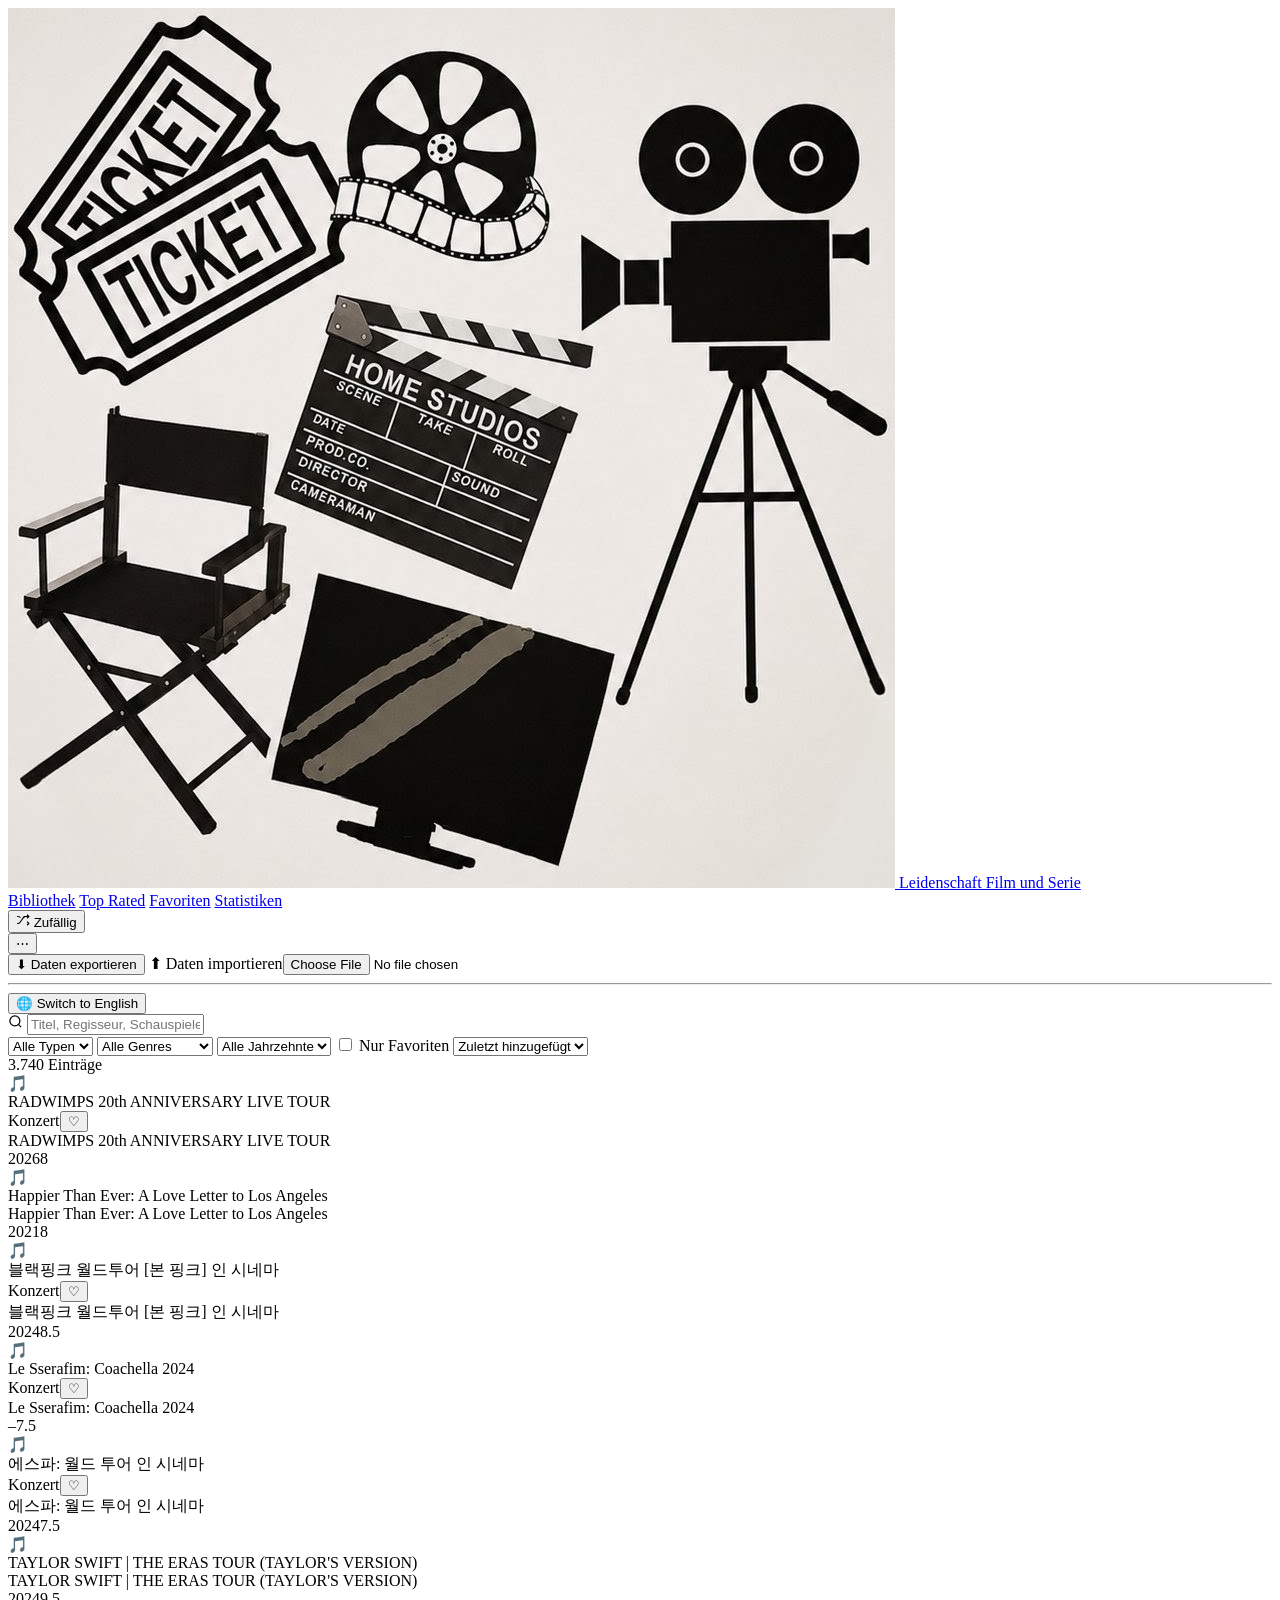
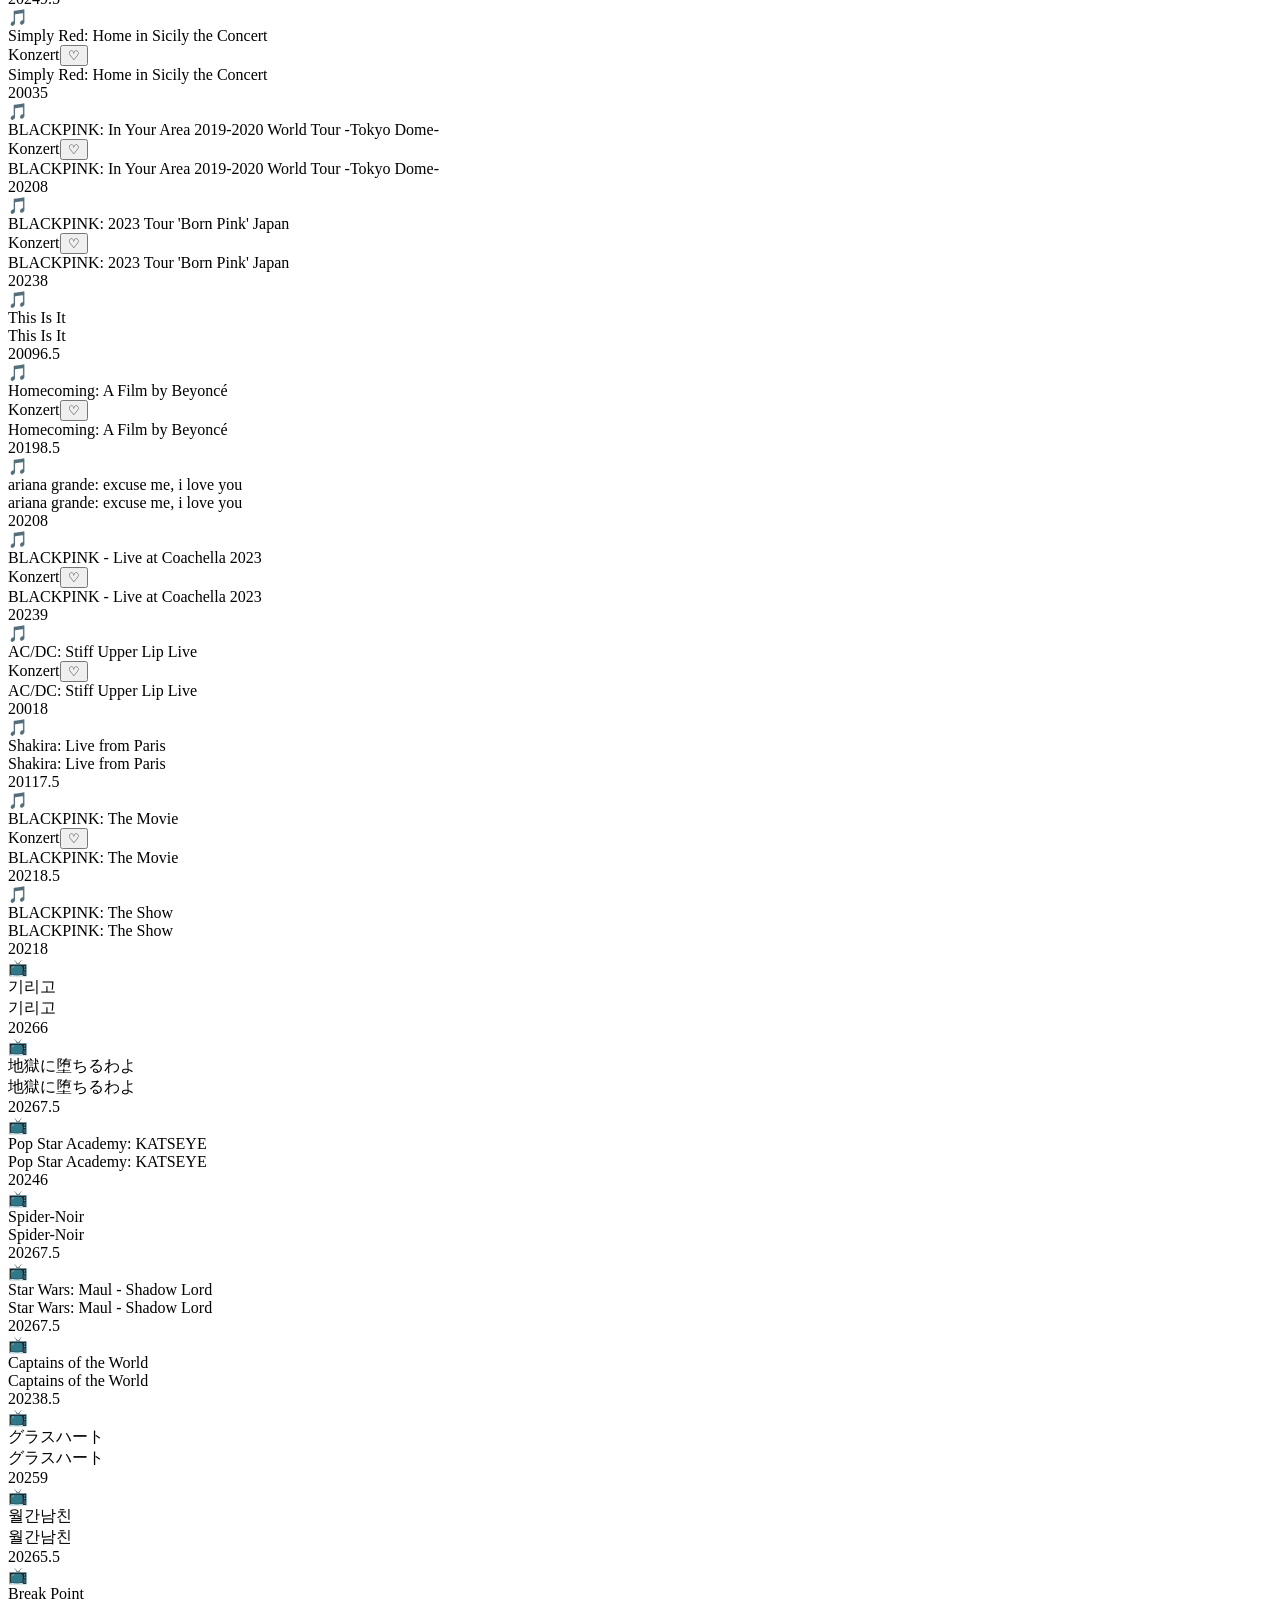
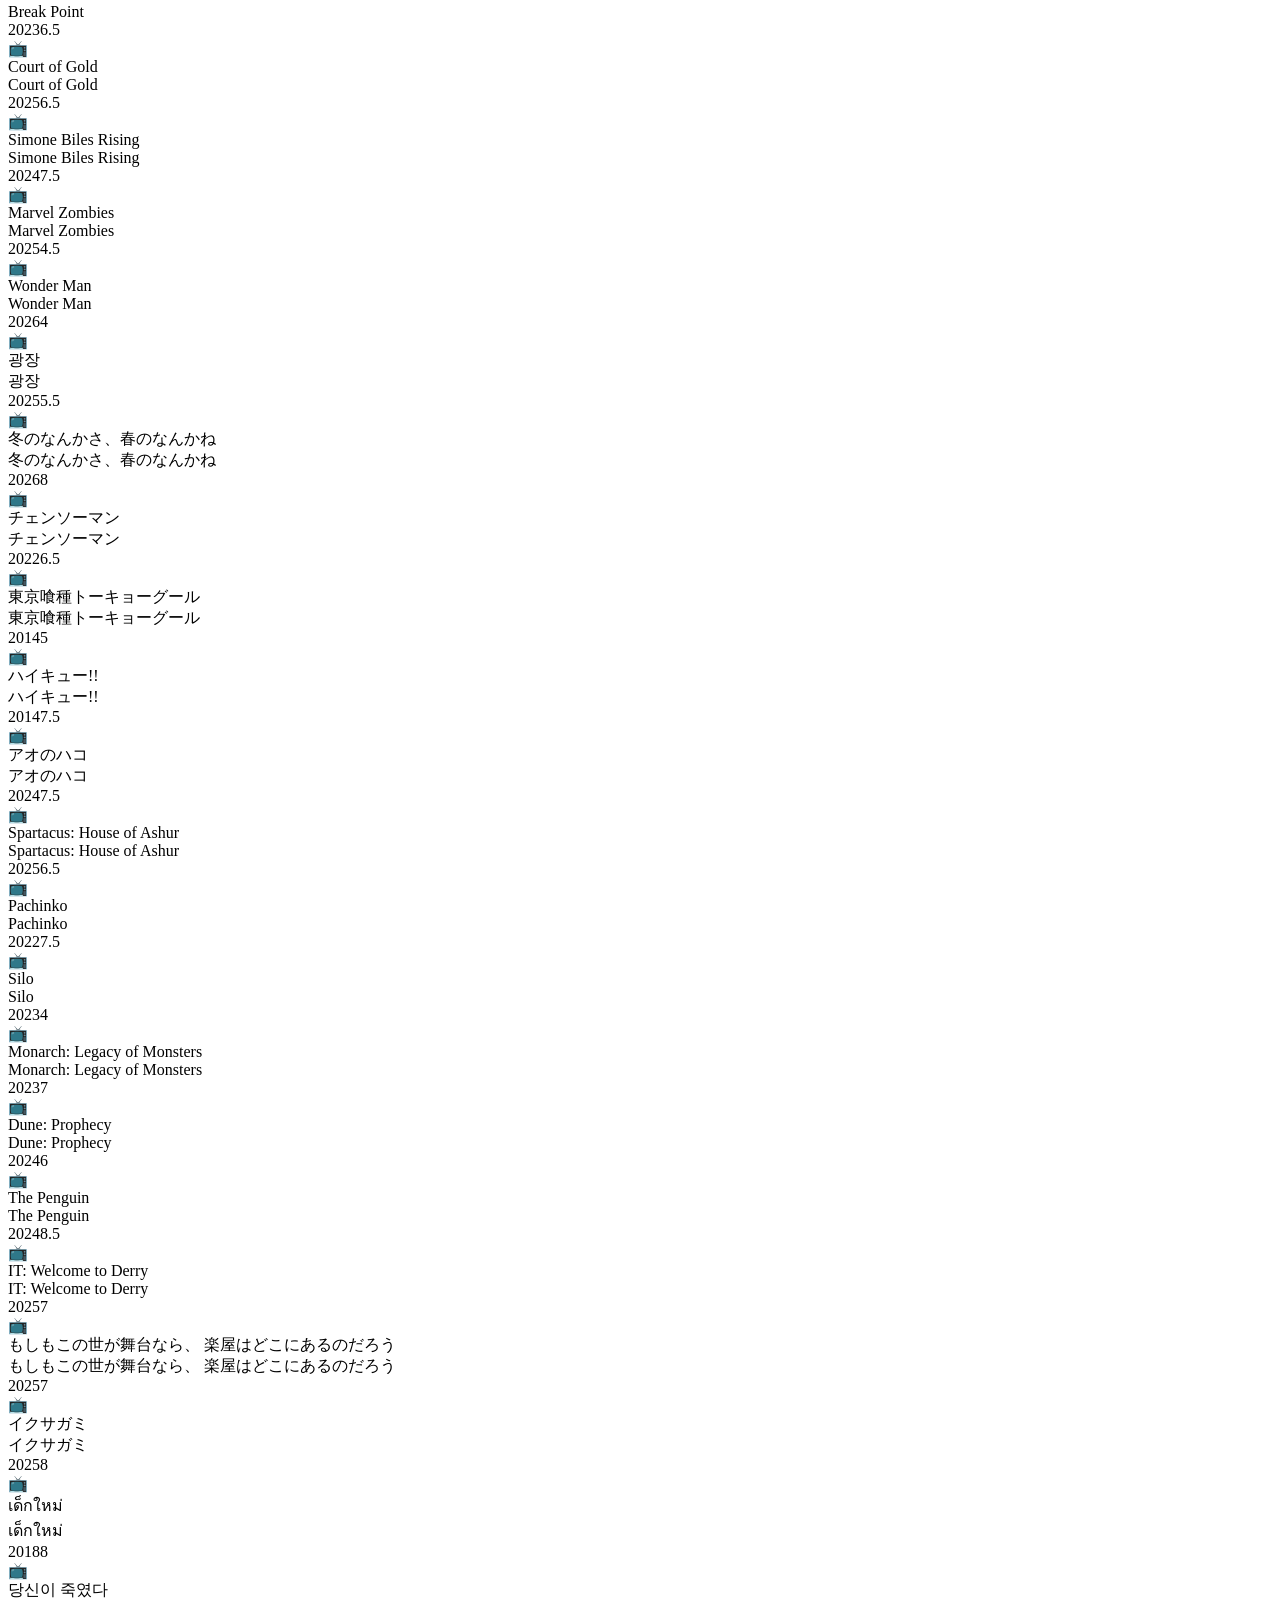
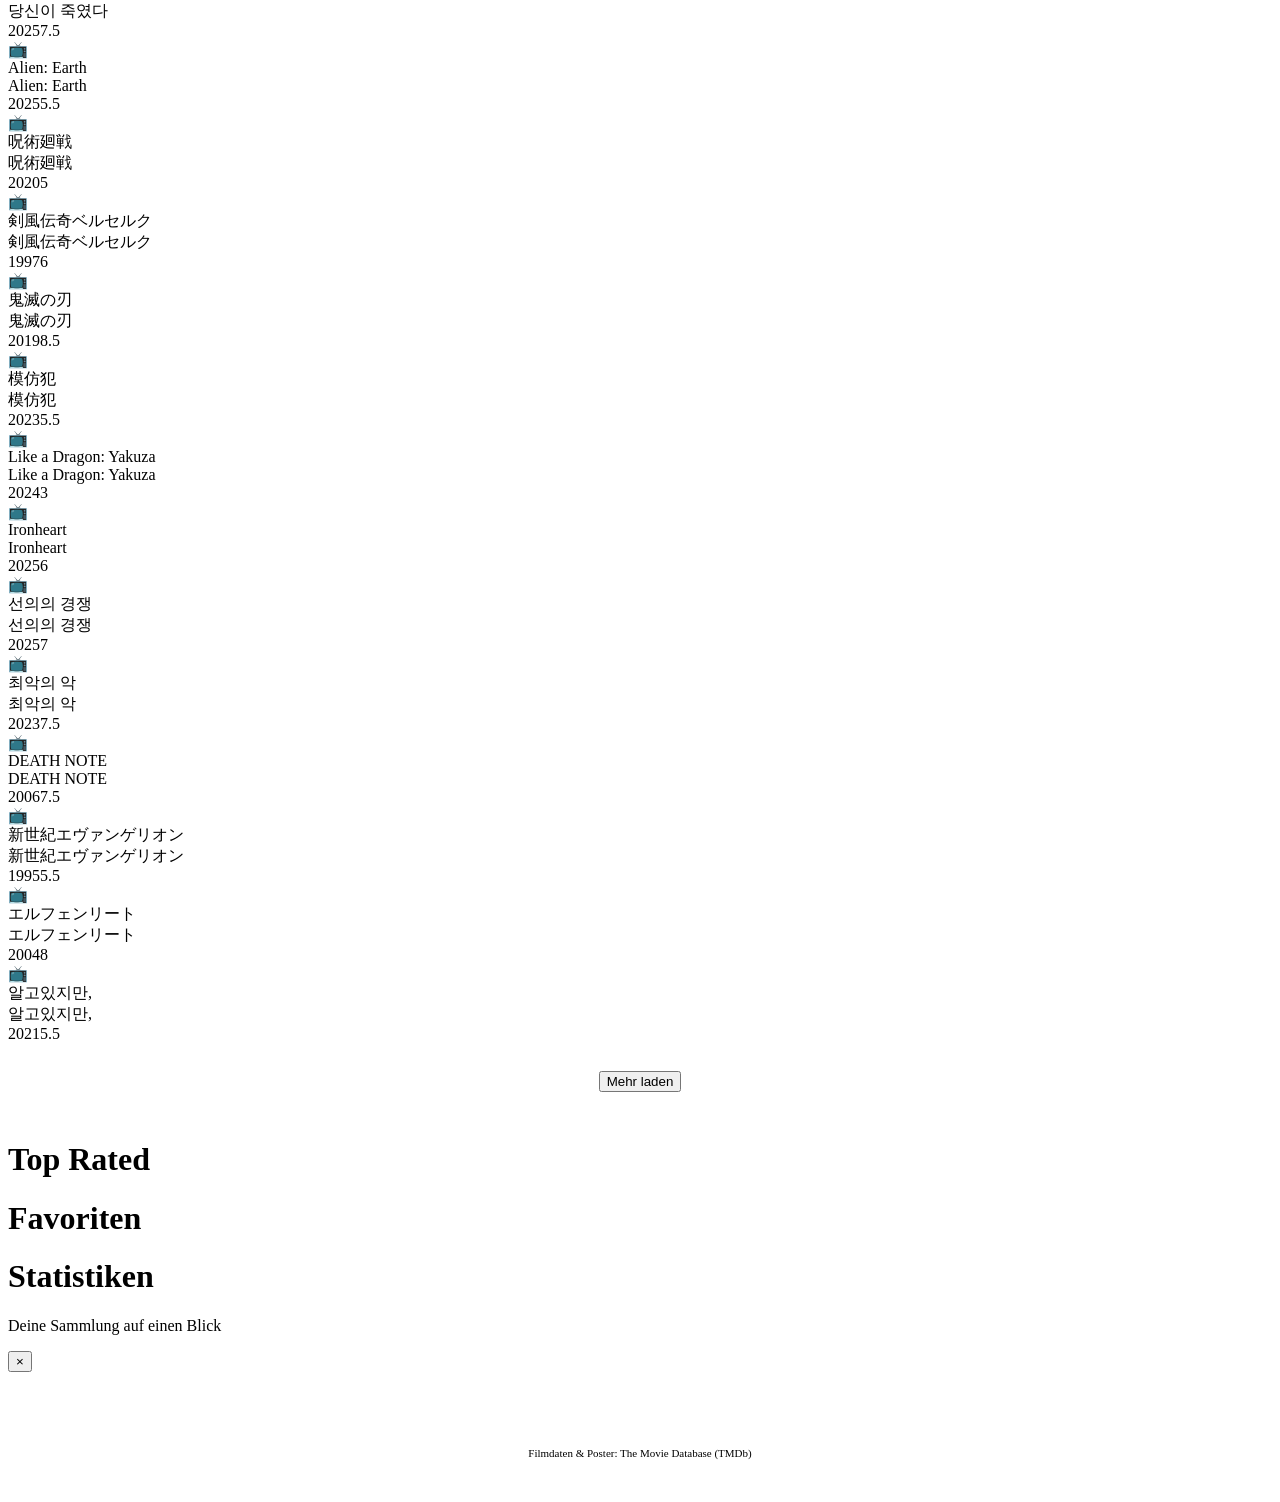
==== commit 2ad0e621: "Add files via upload" ====
--- a/index.html
+++ b/index.html
@@ -11,8 +11,7 @@
 <nav id="navbar">
   <div class="nav-inner">
     <a href="#" class="logo" onclick="showPage('home');return false">
-      <img src="logo.jpg" alt="Leidenschaft Film und Serie" class="logo-img"
-           onerror="this.style.display='none';this.nextElementSibling.style.display='block'">
+      <img src="logo.jpg" alt="Leidenschaft Film und Serie" class="logo-img" onerror="this.style.display='none';this.nextElementSibling.style.display='block'">
       <span class="logo-fallback">Leidenschaft Film und Serie</span>
     </a>
     <div class="nav-links">
--- a/style.css
+++ b/style.css
@@ -1,178 +1,12 @@
-:root{
-  --bg:#0d0d0d;--card:#161616;--modal:#111;
-  --b:rgba(255,255,255,.07);--bs:rgba(255,255,255,.13);
-  --t:#f0ebe1;--ts:#8a8070;--tm:#4a4540;
-  --a:#c8903c;--ad:rgba(200,144,60,.15);
-  --red:#e05c5c;--nh:56px;--r:6px;--rl:10px;
-  --fd:'DM Serif Display',Georgia,serif;
-  --fb:'DM Sans',system-ui,sans-serif;
-  --tr:.17s ease;
-}
-*,*::before,*::after{box-sizing:border-box;margin:0;padding:0}
-html{scroll-behavior:smooth}
-body{background:var(--bg);color:var(--t);font-family:var(--fb);font-size:14px;line-height:1.6;min-height:100vh;-webkit-font-smoothing:antialiased}
 
-/* NAV */
-#navbar{position:fixed;inset:0 0 auto;height:var(--nh);background:rgba(13,13,13,.93);backdrop-filter:blur(12px);border-bottom:1px solid var(--b);z-index:100}
-.nav-inner{max-width:1440px;margin:0 auto;padding:0 22px;height:100%;display:flex;align-items:center;gap:20px}
-.logo{display:flex;align-items:center;gap:8px;text-decoration:none;flex-shrink:0}
-.logo-img{height:34px;width:auto;object-fit:contain}
-.logo-fallback{display:none;font-family:var(--fd);font-size:16px;color:var(--t);white-space:nowrap}
-.nav-links{display:flex;gap:2px;flex:1}
-.nav-link{text-decoration:none;color:var(--ts);font-size:13px;padding:6px 11px;border-radius:var(--r);transition:color var(--tr),background var(--tr)}
-.nav-link:hover,.nav-link.active{color:var(--t);background:var(--b)}
-.nav-actions{display:flex;align-items:center;gap:7px;flex-shrink:0}
-.btn-ghost{display:inline-flex;align-items:center;gap:5px;background:none;border:1px solid var(--bs);color:var(--ts);font-family:var(--fb);font-size:12px;padding:5px 11px;border-radius:var(--r);cursor:pointer;transition:color var(--tr),border-color var(--tr)}
-.btn-ghost:hover{color:var(--a);border-color:var(--a)}
-.menu-wrap{position:relative}
-.dropdown{display:none;position:absolute;top:calc(100% + 7px);right:0;background:#1b1b1b;border:1px solid var(--bs);border-radius:var(--rl);min-width:205px;padding:5px;box-shadow:0 8px 40px rgba(0,0,0,.85);z-index:200}
-.dropdown.open{display:block}
-.dropdown button,.dropdown label{display:block;width:100%;background:none;border:none;color:var(--ts);font-family:var(--fb);font-size:13px;padding:8px 13px;text-align:left;border-radius:var(--r);cursor:pointer;transition:background var(--tr),color var(--tr)}
-.dropdown button:hover,.dropdown label:hover{background:var(--b);color:var(--t)}
-.dropdown label input{display:none}
-.dropdown hr{border:none;border-top:1px solid var(--b);margin:4px 8px}
+/* TRANSLATION */
+.desc-wrap{position:relative}
+.translate-btn{background:none;border:1px solid var(--b);border-radius:var(--r);color:var(--ts);font-family:var(--fb);font-size:10px;padding:3px 9px;cursor:pointer;margin-top:6px;transition:color var(--tr),border-color var(--tr)}
+.translate-btn:hover{color:var(--a);border-color:var(--a)}
+.translate-btn:disabled{opacity:0.5;cursor:default}
 
-/* PAGES */
-.page{display:none;padding-top:calc(var(--nh)+20px);padding-bottom:80px;max-width:1440px;margin:0 auto;padding-left:22px;padding-right:22px}
-.page.active{display:block}
-.page-header{padding:34px 0 26px;border-bottom:1px solid var(--b);margin-bottom:26px}
-.page-header h1{font-family:var(--fd);font-size:38px;font-weight:400}
-.page-header p{color:var(--ts);font-size:14px;margin-top:5px}
-
-/* TOOLBAR */
-.toolbar{position:sticky;top:var(--nh);z-index:50;background:rgba(13,13,13,.96);backdrop-filter:blur(8px);padding:13px 0;border-bottom:1px solid var(--b);margin-bottom:18px}
-.search-wrap{position:relative;margin-bottom:9px}
-.ico-search{position:absolute;left:11px;top:50%;transform:translateY(-50%);color:var(--tm);pointer-events:none}
-.search-input{width:100%;background:var(--card);border:1px solid var(--b);border-radius:var(--r);color:var(--t);font-family:var(--fb);font-size:14px;padding:9px 34px 9px 36px;outline:none;transition:border-color var(--tr)}
-.search-input:focus{border-color:var(--a)}
-.search-input::placeholder{color:var(--tm)}
-.search-clear{position:absolute;right:11px;top:50%;transform:translateY(-50%);background:none;border:none;color:var(--tm);font-size:17px;cursor:pointer}
-.search-clear:hover{color:var(--t)}
-.filter-row{display:flex;flex-wrap:wrap;gap:6px;align-items:center}
-.sel{background:var(--card);border:1px solid var(--b);border-radius:var(--r);color:var(--ts);font-family:var(--fb);font-size:12px;padding:5px 9px;cursor:pointer;outline:none;transition:border-color var(--tr),color var(--tr)}
-.sel:hover,.sel:focus{border-color:var(--bs);color:var(--t)}
-.chk-label{display:flex;align-items:center;gap:5px;color:var(--ts);font-size:12px;cursor:pointer;user-select:none}
-.chk-label input{accent-color:var(--a);width:13px;height:13px;cursor:pointer}
-.chk-label:hover{color:var(--t)}
-.count{font-size:12px;color:var(--tm);margin-bottom:13px;letter-spacing:.04em}
-
-/* GRID */
-.grid{display:grid;grid-template-columns:repeat(auto-fill,minmax(146px,1fr));gap:13px}
-
-/* CARD */
-.card{position:relative;background:var(--card);border:1px solid var(--b);border-radius:var(--rl);overflow:hidden;cursor:pointer;transition:transform var(--tr),box-shadow var(--tr),border-color var(--tr)}
-.card:hover{transform:translateY(-4px);box-shadow:0 4px 22px rgba(0,0,0,.7);border-color:var(--bs)}
-.card-img{width:100%;aspect-ratio:2/3;background:var(--card);position:relative;overflow:hidden}
-.card-img img{width:100%;height:100%;object-fit:cover;display:block;transition:transform .3s ease}
-.card:hover .card-img img{transform:scale(1.04)}
-.card-fb{width:100%;height:100%;display:flex;flex-direction:column;align-items:center;justify-content:center;background:linear-gradient(155deg,#1a1a1a,#111);padding:10px;gap:6px}
-.card-fb-icon{font-size:26px;opacity:.35}
-.card-fb-title{font-size:10px;color:var(--ts);line-height:1.3;word-break:break-word;font-weight:500;text-align:center}
-.badge{position:absolute;top:7px;left:7px;background:rgba(0,0,0,.75);backdrop-filter:blur(4px);border-radius:3px;font-size:9px;font-weight:600;letter-spacing:.08em;padding:2px 5px;text-transform:uppercase}
-.b-film{color:#aaa}.b-series{color:#7eb8e8}.b-concert{color:#e8c880}
-.card-fav{position:absolute;top:5px;right:5px;width:27px;height:27px;background:rgba(0,0,0,.65);backdrop-filter:blur(4px);border:none;border-radius:50%;display:flex;align-items:center;justify-content:center;cursor:pointer;font-size:13px;transition:transform var(--tr);z-index:2}
-.card-fav:hover{transform:scale(1.2)}
-.card-fav.on{color:var(--red)}.card-fav:not(.on){color:rgba(255,255,255,.35)}
-.card-info{padding:8px 9px 10px}
-.card-title{font-size:11px;font-weight:500;line-height:1.3;color:var(--t);margin-bottom:3px;white-space:nowrap;overflow:hidden;text-overflow:ellipsis}
-.card-meta{display:flex;justify-content:space-between;align-items:center}
-.card-year{font-size:11px;color:var(--tm)}
-.card-rating{font-size:12px;font-weight:600;color:var(--a);font-variant-numeric:tabular-nums}
-
-/* MODAL */
-.modal{display:none;position:fixed;inset:0;background:rgba(0,0,0,.86);z-index:200;overflow-y:auto;padding:18px}
-.modal.open{display:flex;align-items:flex-start;justify-content:center}
-.modal-box{background:var(--modal);border:1px solid var(--b);border-radius:var(--rl);max-width:800px;width:100%;margin:18px auto;position:relative;box-shadow:0 8px 60px rgba(0,0,0,.9);overflow:hidden}
-.modal-close{position:absolute;top:12px;right:12px;background:rgba(255,255,255,.07);border:none;border-radius:50%;width:30px;height:30px;font-size:17px;color:var(--ts);cursor:pointer;z-index:10;display:flex;align-items:center;justify-content:center;transition:background var(--tr),color var(--tr)}
-.modal-close:hover{background:rgba(255,255,255,.14);color:var(--t)}
-.modal-layout{display:flex;min-height:320px}
-.modal-poster{width:210px;flex-shrink:0;background:#0a0a0a}
-.modal-poster img{width:100%;height:100%;object-fit:cover;display:block}
-.modal-fb-poster{width:100%;height:100%;min-height:310px;display:flex;align-items:center;justify-content:center;font-size:44px;color:var(--tm);background:#111}
-.modal-body{flex:1;padding:26px;overflow:auto}
-.modal-type{font-size:10px;font-weight:600;letter-spacing:.12em;text-transform:uppercase;color:var(--a);margin-bottom:8px}
-.modal-title{font-family:var(--fd);font-size:24px;font-weight:400;line-height:1.15;margin-bottom:5px;padding-right:30px}
-.meta-row{display:flex;flex-wrap:wrap;gap:14px;margin-bottom:13px;padding-bottom:13px;border-bottom:1px solid var(--b)}
-.meta-item{display:flex;flex-direction:column;gap:1px}
-.meta-lbl{font-size:10px;text-transform:uppercase;letter-spacing:.1em;color:var(--tm);font-weight:500}
-.meta-val{font-size:13px;color:var(--t)}
-.chips{display:flex;flex-wrap:wrap;gap:5px;margin-bottom:12px}
-.chip{background:rgba(255,255,255,.05);border:1px solid var(--b);border-radius:3px;font-size:11px;padding:2px 7px;color:var(--ts)}
-.modal-desc{font-size:13px;line-height:1.7;color:var(--ts);margin-bottom:12px}
-.modal-note{background:var(--card);border-left:2px solid var(--a);padding:9px 13px;border-radius:0 var(--r) var(--r) 0;font-size:13px;line-height:1.6;color:var(--ts);margin-bottom:12px;font-style:italic}
-.sec-lbl{font-size:10px;text-transform:uppercase;letter-spacing:.1em;color:var(--tm);margin-bottom:7px;font-weight:500}
-.cast-list{display:flex;flex-direction:column;gap:3px;margin-bottom:12px}
-.cast-item{display:flex;gap:7px;font-size:12px}
-.cast-name{color:var(--t)}.cast-role{color:var(--tm)}
-.fav-btn{background:none;border:none;font-size:20px;cursor:pointer;padding:0;line-height:1;transition:transform var(--tr)}
-.fav-btn:hover{transform:scale(1.15)}
-.fav-btn.on{color:var(--red)}.fav-btn:not(.on){color:rgba(255,255,255,.25)}
-.links{display:flex;gap:7px;flex-wrap:wrap;margin-top:3px}
-.ext-link{display:inline-flex;align-items:center;gap:4px;font-size:11px;color:var(--tm);text-decoration:none;border:1px solid var(--b);border-radius:var(--r);padding:3px 9px;transition:color var(--tr),border-color var(--tr)}
-.ext-link:hover{color:var(--a);border-color:var(--a)}
-
-/* RATING */
-.rating-sec{margin-top:13px;padding-top:13px;border-top:1px solid var(--b)}
-.rating-pips{display:flex;flex-wrap:wrap;gap:3px;margin-top:7px}
-.pip{width:36px;height:26px;border-radius:var(--r);border:1px solid var(--b);background:none;cursor:pointer;font-size:11px;color:var(--tm);display:flex;align-items:center;justify-content:center;transition:background var(--tr),border-color var(--tr),color var(--tr);font-family:var(--fb);font-weight:500}
-.pip:hover,.pip.on{background:var(--ad);border-color:var(--a);color:var(--a)}
-.rating-val{font-family:var(--fd);font-size:24px;color:var(--a);line-height:1;margin:5px 0}
-.rating-val span{font-size:12px;color:var(--tm);font-family:var(--fb)}
-.clear-btn{background:none;border:none;color:var(--tm);font-size:11px;cursor:pointer;font-family:var(--fb)}
-.clear-btn:hover{color:var(--red)}
-
-/* NOTES */
-.notes-sec{margin-top:11px;padding-top:11px;border-top:1px solid var(--b)}
-.notes-ta{width:100%;background:var(--card);border:1px solid var(--b);border-radius:var(--r);color:var(--t);font-family:var(--fb);font-size:12px;padding:7px 9px;resize:vertical;min-height:55px;outline:none;transition:border-color var(--tr);margin-top:5px}
-.notes-ta:focus{border-color:var(--a)}
-.notes-ta::placeholder{color:var(--tm)}
-.notes-save{margin-top:5px;background:var(--ad);border:1px solid var(--a);color:var(--a);font-family:var(--fb);font-size:11px;padding:4px 12px;border-radius:var(--r);cursor:pointer}
-.notes-save:hover{background:rgba(200,144,60,.25)}
-
-/* STATS */
-.stats-grid{display:grid;grid-template-columns:repeat(auto-fill,minmax(270px,1fr));gap:16px}
-.stat-card{background:var(--card);border:1px solid var(--b);border-radius:var(--rl);padding:20px}
-.stat-title{font-size:10px;text-transform:uppercase;letter-spacing:.12em;color:var(--tm);margin-bottom:13px;font-weight:500}
-.stat-big{font-family:var(--fd);font-size:48px;color:var(--a);line-height:1}
-.stat-sub{font-size:12px;color:var(--ts);margin-top:3px}
-.stat-list{display:flex;flex-direction:column;gap:8px}
-.stat-row{display:flex;justify-content:space-between;align-items:center;gap:9px}
-.stat-bar-wrap{flex:1;height:3px;background:var(--b);border-radius:2px;overflow:hidden}
-.stat-bar{height:100%;background:var(--a);border-radius:2px;transition:width .6s ease}
-.stat-lbl{font-size:11px;color:var(--ts);white-space:nowrap;overflow:hidden;text-overflow:ellipsis;max-width:130px}
-.stat-cnt{font-size:11px;color:var(--tm);flex-shrink:0}
-
-/* MISC */
-.empty{text-align:center;padding:70px 20px;color:var(--tm)}
-.empty-icon{font-size:48px;margin-bottom:14px;opacity:.5}
-.empty-sub{font-size:12px;margin-top:5px}
-.loading{text-align:center;padding:60px;color:var(--tm);font-size:13px}
-.toast{position:fixed;bottom:22px;left:50%;transform:translateX(-50%) translateY(70px);background:var(--card);border:1px solid var(--bs);border-radius:var(--r);padding:9px 18px;font-size:13px;color:var(--t);z-index:999;transition:transform .24s ease,opacity .24s ease;opacity:0;pointer-events:none;white-space:nowrap}
-.toast.show{transform:translateX(-50%) translateY(0);opacity:1}
-
-/* SCROLLBAR */
-::-webkit-scrollbar{width:5px}
-::-webkit-scrollbar-track{background:transparent}
-::-webkit-scrollbar-thumb{background:var(--bs);border-radius:3px}
-
-/* RESPONSIVE */
-@media(max-width:768px){
-  .nav-inner{gap:9px;padding:0 13px}
-  .nav-links{gap:0}.nav-link{padding:6px 7px;font-size:12px}
-  .logo-img{height:26px}
-  .hide-mobile{display:none}
-  .page{padding-left:13px;padding-right:13px}
-  .grid{grid-template-columns:repeat(auto-fill,minmax(112px,1fr));gap:9px}
-  .page-header h1{font-size:28px}
-  .modal-layout{flex-direction:column}
-  .modal-poster{width:100%;height:190px}
-  .modal-poster img{height:100%;object-fit:cover;object-position:top}
-  .modal-body{padding:16px 13px}
-  .modal-title{font-size:19px}
-  .sel{font-size:11px;padding:4px 7px}
-}
-@media(max-width:400px){.grid{grid-template-columns:repeat(auto-fill,minmax(98px,1fr));gap:7px}}
-@media(prefers-reduced-motion:reduce){*,*::before,*::after{transition:none!important}}
+/* ORIGINAL TITLE */
+.modal-orig-title{color:var(--ts);font-size:12px;font-style:italic;margin-bottom:10px;margin-top:-4px}
 
 /* FOOTER */
 .site-footer{text-align:center;padding:24px;font-size:11px;color:var(--tm);border-top:1px solid var(--b);margin-top:40px}
